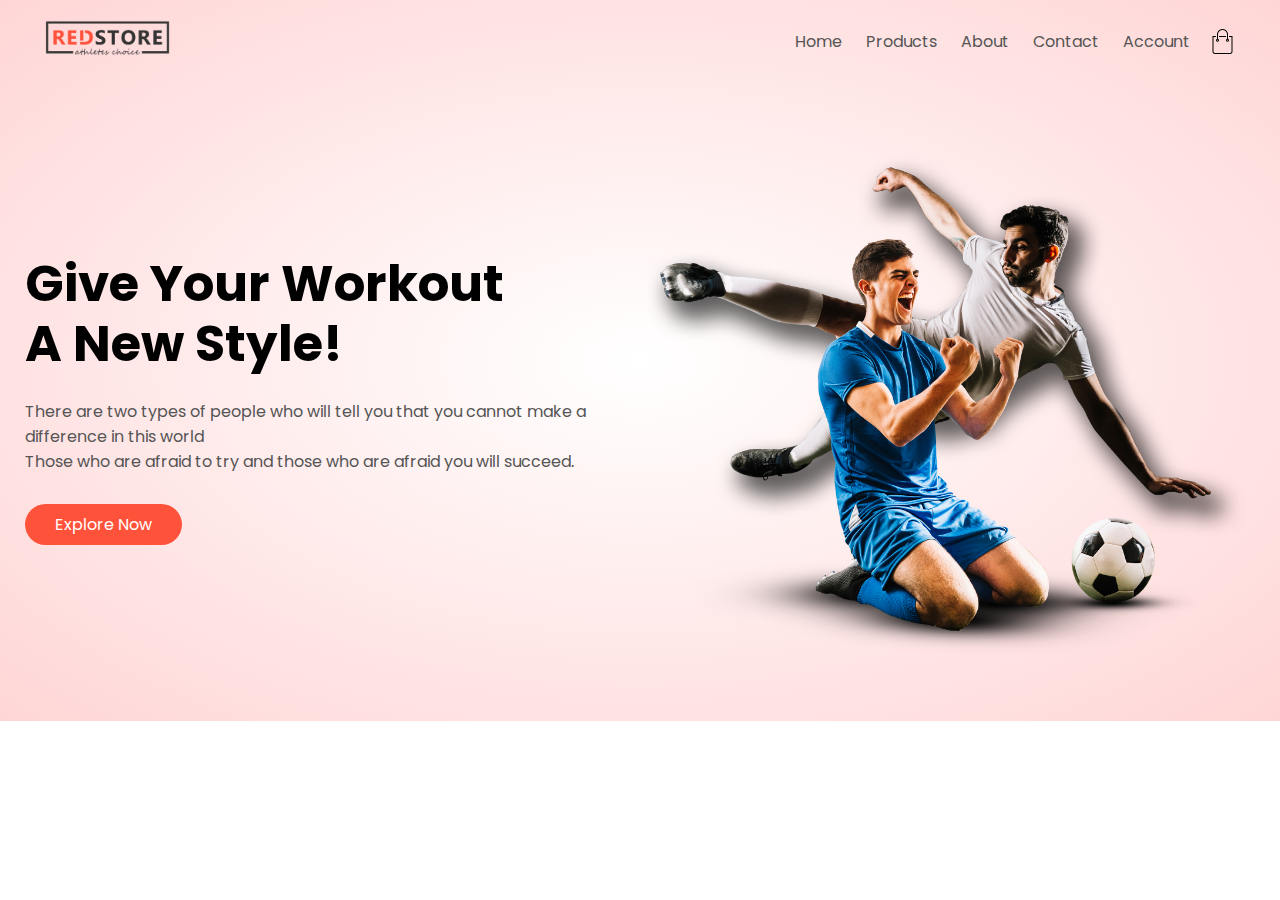
==== index.html @ 8d2013ed "Header" ====
<!DOCTYPE html>
<html lang="en">

<head>
    <meta charset="UTF-8">
    <meta http-equiv="X-UA-Compatible" content="IE=edge">
    <meta name="viewport" content="width=device-width, initial-scale=1.0">
    <title>Redstore | Ecommerce Site</title>
    <link rel="stylesheet" href="style.css">
    <link rel="preconnect" href="https://fonts.gstatic.com">
    <link href="https://fonts.googleapis.com/css2?family=Poppins&display=swap" rel="stylesheet">
</head>

<body>
    <div class="header">
        <div class="container">
            <div class="navbar">
                <div class="logo">
                    <img src="images/logo.png" alt="logo" width="125px">
                </div>
                <nav>
                    <ul>
                        <li><a href="">Home</a></li>
                        <li><a href="">Products</a></li>
                        <li><a href="">About</a></li>
                        <li><a href="">Contact</a></li>
                        <li><a href="">Account</a></li>
                    </ul>
                </nav>
                <img src="images/cart.png" alt="cart" width="25px" height="25px">
            </div>
            <div class="row">
                <div class="col-2">
                    <h1>Give Your Workout<br> A New Style!</h1>
                    <p>There are two types of people who will tell you that you cannot make a difference in this world<br>Those who are afraid to try and those who are afraid you will succeed.</p>
                    <a href="" class="btn">Explore Now</a>
                </div>
                <div class="col-2">
                    <img src="images/image1.png" alt="Image">
                </div>
            </div>
        </div>
    </div>
</body>

</html>
---- style.css ----
* {
    margin: 0;
    padding: 0;
    box-sizing: border-box;
}

body {
    font-family: 'Poppins', sans-serif;
}

.navbar {
    display: flex;
    align-items: center;
    padding: 20px;
}

nav {
    flex: 1;
    text-align: right;
}

nav ul {
    display: inline-block;
    list-style-type: none;
}

nav ul li {
    display: inline-block;
    margin-right: 20px;
}

a {
    text-decoration: none;
    color: #555;
}

p {
    color: #555;
}

.container {
    max-width: 1300px;
    margin: auto;
    padding-left: 25px;
    padding-right: 25px;
}

.row {
    display: flex;
    align-items: center;
    flex-wrap: wrap;
    justify-content: space-around;
}

.col-2 {
    flex-basis: 50%;
    min-width: 300px;
}

.col-2 img {
    max-width: 100%;
    padding: 50px 0;
}

.col-2 h1 {
    font-size: 50px;
    line-height: 60px;
    margin: 25px 0;
}

.btn {
    display: inline-block;
    background: #ff523b;
    color: #fff;
    padding: 8px 30px;
    margin: 30px 0;
    border-radius: 30px;
    transition: background 0.5s;
}

.btn:hover {
    background: #563434;
}

.header {
    background: radial-gradient(#fff, #ffd6d6);
}

.header .row {
    margin-top: 70;
}
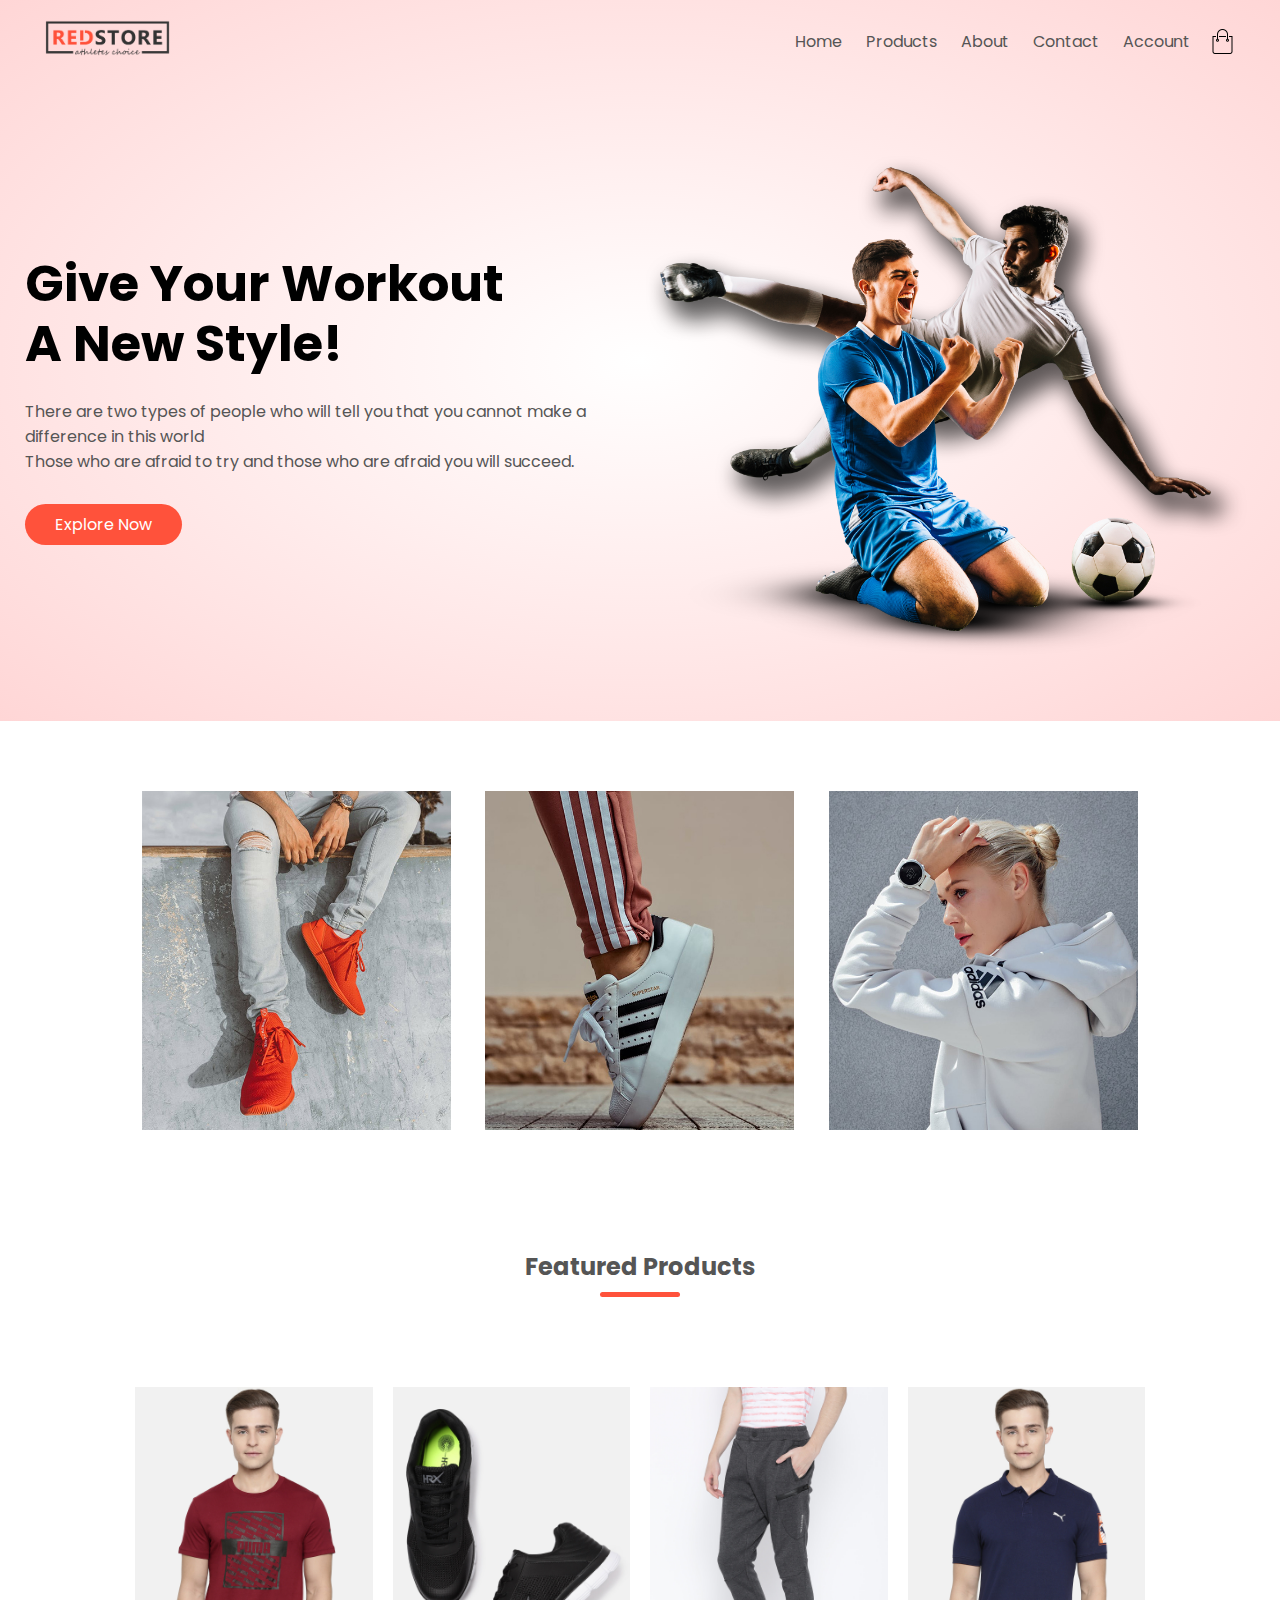
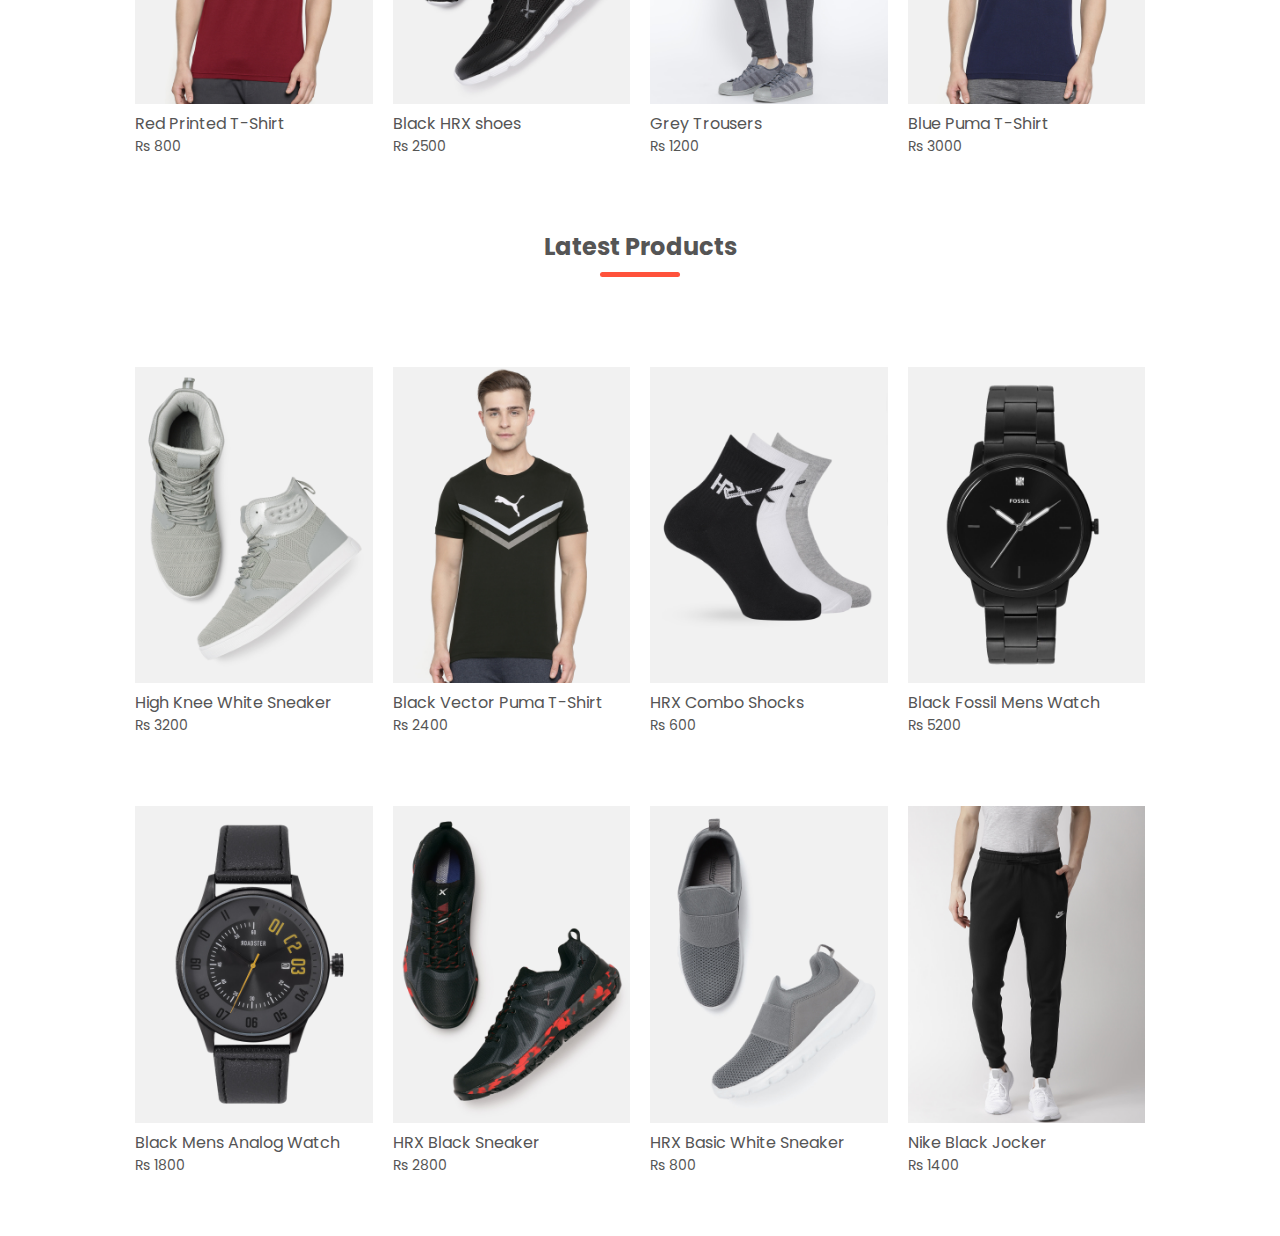
==== commit c6f0c185: "Feature Products and Categories" ====
--- a/index.html
+++ b/index.html
@@ -9,6 +9,7 @@
     <link rel="stylesheet" href="style.css">
     <link rel="preconnect" href="https://fonts.gstatic.com">
     <link href="https://fonts.googleapis.com/css2?family=Poppins&display=swap" rel="stylesheet">
+    <link rel="stylesheet" href="https://use.fontawesome.com/releases/v5.15.3/css/all.css" integrity="sha384-SZXxX4whJ79/gErwcOYf+zWLeJdY/qpuqC4cAa9rOGUstPomtqpuNWT9wdPEn2fk" crossorigin="anonymous">
 </head>
 
 <body>
@@ -41,6 +42,197 @@
             </div>
         </div>
     </div>
+
+    <!-- Feature Categories -->
+    <div class="categories">
+        <div class="small-container">
+
+
+            <div class="row">
+                <div class="col-3">
+                    <img src="images/category-1.jpg" alt="category-1">
+                </div>
+                <div class="col-3">
+                    <img src="images/category-2.jpg" alt="category-2">
+                </div>
+                <div class="col-3">
+                    <img src="images/category-3.jpg" alt="category-3">
+                </div>
+            </div>
+        </div>
+
+    </div>
+    <!-- /Feature Categories End -->
+
+    <!-- Feature Products -->
+    <div class="small-container">
+        <h2 class="title">Featured Products</h2>
+        <div class="row">
+            <div class="col-4">
+                <img src="images/product-1.jpg" alt="product-1">
+                <h4>Red Printed T-Shirt</h4>
+                <div class="rating">
+                    <i class="fas fa-star"></i>
+                    <i class="fas fa-star"></i>
+                    <i class="fas fa-star"></i>
+                    <i class="fas fa-star"></i>
+                    <i class="far fa-star"></i>
+
+                </div>
+                <p>Rs 800</p>
+            </div>
+            <div class="col-4">
+                <img src="images/product-2.jpg" alt="product-2">
+                <h4>Black HRX shoes</h4>
+                <div class="rating">
+                    <i class="fas fa-star"></i>
+                    <i class="fas fa-star"></i>
+                    <i class="fas fa-star"></i>
+                    <i class="fas fa-star"></i>
+                    <i class="far fa-star"></i>
+
+                </div>
+                <p>Rs 2500</p>
+            </div>
+            <div class="col-4">
+                <img src="images/product-3.jpg" alt="product-3">
+                <h4>Grey Trousers</h4>
+                <div class="rating">
+                    <i class="fas fa-star"></i>
+                    <i class="fas fa-star"></i>
+                    <i class="fas fa-star"></i>
+                    <i class="fas fa-star"></i>
+                    <i class="fas fa-star-half-alt"></i>
+
+                </div>
+                <p>Rs 1200</p>
+            </div>
+            <div class="col-4">
+                <img src="images/product-4.jpg" alt="product-4">
+                <h4>Blue Puma T-Shirt</h4>
+                <div class="rating">
+                    <i class="fas fa-star"></i>
+                    <i class="fas fa-star"></i>
+                    <i class="fas fa-star"></i>
+                    <i class="fas fa-star"></i>
+                    <i class="far fa-star"></i>
+
+                </div>
+                <p>Rs 3000</p>
+            </div>
+        </div>
+        <h2 class="title">Latest Products</h2>
+        <div class="row">
+            <div class="col-4">
+                <img src="images/product-5.jpg" alt="product-5">
+                <h4>High Knee White Sneaker</h4>
+                <div class="rating">
+                    <i class="fas fa-star"></i>
+                    <i class="fas fa-star"></i>
+                    <i class="fas fa-star"></i>
+                    <i class="fas fa-star"></i>
+                    <i class="far fa-star"></i>
+
+                </div>
+                <p>Rs 3200</p>
+            </div>
+            <div class="col-4">
+                <img src="images/product-6.jpg" alt="product-6">
+                <h4>Black Vector Puma T-Shirt</h4>
+                <div class="rating">
+                    <i class="fas fa-star"></i>
+                    <i class="fas fa-star"></i>
+                    <i class="fas fa-star"></i>
+                    <i class="fas fa-star"></i>
+                    <i class="far fa-star"></i>
+
+                </div>
+                <p>Rs 2400</p>
+            </div>
+            <div class="col-4">
+                <img src="images/product-7.jpg" alt="product-7">
+                <h4>HRX Combo Shocks</h4>
+                <div class="rating">
+                    <i class="fas fa-star"></i>
+                    <i class="fas fa-star"></i>
+                    <i class="fas fa-star"></i>
+                    <i class="fas fa-star"></i>
+                    <i class="fas fa-star-half-alt"></i>
+
+                </div>
+                <p>Rs 600</p>
+            </div>
+            <div class="col-4">
+                <img src="images/product-8.jpg" alt="product-8">
+                <h4>Black Fossil Mens Watch</h4>
+                <div class="rating">
+                    <i class="fas fa-star"></i>
+                    <i class="fas fa-star"></i>
+                    <i class="fas fa-star"></i>
+                    <i class="fas fa-star"></i>
+                    <i class="far fa-star"></i>
+
+                </div>
+                <p>Rs 5200</p>
+            </div>
+        </div>
+        <div class="row">
+            <div class="col-4">
+                <img src="images/product-9.jpg" alt="product-9">
+                <h4>Black Mens Analog Watch</h4>
+                <div class="rating">
+                    <i class="fas fa-star"></i>
+                    <i class="fas fa-star"></i>
+                    <i class="fas fa-star"></i>
+                    <i class="fas fa-star"></i>
+                    <i class="far fa-star"></i>
+
+                </div>
+                <p>Rs 1800</p>
+            </div>
+            <div class="col-4">
+                <img src="images/product-10.jpg" alt="product-10">
+                <h4>HRX Black Sneaker</h4>
+                <div class="rating">
+                    <i class="fas fa-star"></i>
+                    <i class="fas fa-star"></i>
+                    <i class="fas fa-star"></i>
+                    <i class="fas fa-star"></i>
+                    <i class="far fa-star"></i>
+
+                </div>
+                <p>Rs 2800</p>
+            </div>
+            <div class="col-4">
+                <img src="images/product-11.jpg" alt="product-11">
+                <h4>HRX Basic White Sneaker</h4>
+                <div class="rating">
+                    <i class="fas fa-star"></i>
+                    <i class="fas fa-star"></i>
+                    <i class="fas fa-star"></i>
+                    <i class="fas fa-star"></i>
+                    <i class="fas fa-star-half-alt"></i>
+
+                </div>
+                <p>Rs 800</p>
+            </div>
+            <div class="col-4">
+                <img src="images/product-12.jpg" alt="product-12">
+                <h4>Nike Black Jocker</h4>
+                <div class="rating">
+                    <i class="fas fa-star"></i>
+                    <i class="fas fa-star"></i>
+                    <i class="fas fa-star"></i>
+                    <i class="fas fa-star"></i>
+                    <i class="far fa-star"></i>
+
+                </div>
+                <p>Rs 1400</p>
+            </div>
+        </div>
+    </div>
+    <!-- /Feature Products End -->
+
 </body>
 
 </html>--- a/style.css
+++ b/style.css
@@ -88,4 +88,75 @@
 
 .header .row {
     margin-top: 70;
+}
+
+.categories {
+    margin: 70px 0;
+}
+
+.col-3 {
+    flex-basis: 30%;
+    min-width: 250px;
+    margin-bottom: 30px;
+}
+
+.col-3 img {
+    width: 100%;
+}
+
+.small-container {
+    max-width: 1080px;
+    margin: auto;
+    padding-left: 25px;
+    padding-right: 25px;
+}
+
+.col-4 {
+    flex-basis: 25%;
+    padding: 10px;
+    min-width: 200px;
+    margin-bottom: 50px;
+    transition: transform 0.5s;
+}
+
+.col-4 img {
+    width: 100%;
+}
+
+.title {
+    text-align: center;
+    margin: 0 auto 80px;
+    position: relative;
+    line-height: 60px;
+    color: #555;
+}
+
+.title:after {
+    content: '';
+    background: #ff523b;
+    width: 80px;
+    height: 5px;
+    border-radius: 5px;
+    position: absolute;
+    bottom: 0;
+    left: 50%;
+    transform: translateX(-50%);
+}
+
+h4 {
+    color: #555;
+    font-weight: normal;
+}
+
+.col-4 p {
+    font-size: 14px;
+}
+
+.rating .fas,
+.far {
+    color: #ff523b;
+}
+
+.col-4:hover {
+    transform: translateY(-5px);
 }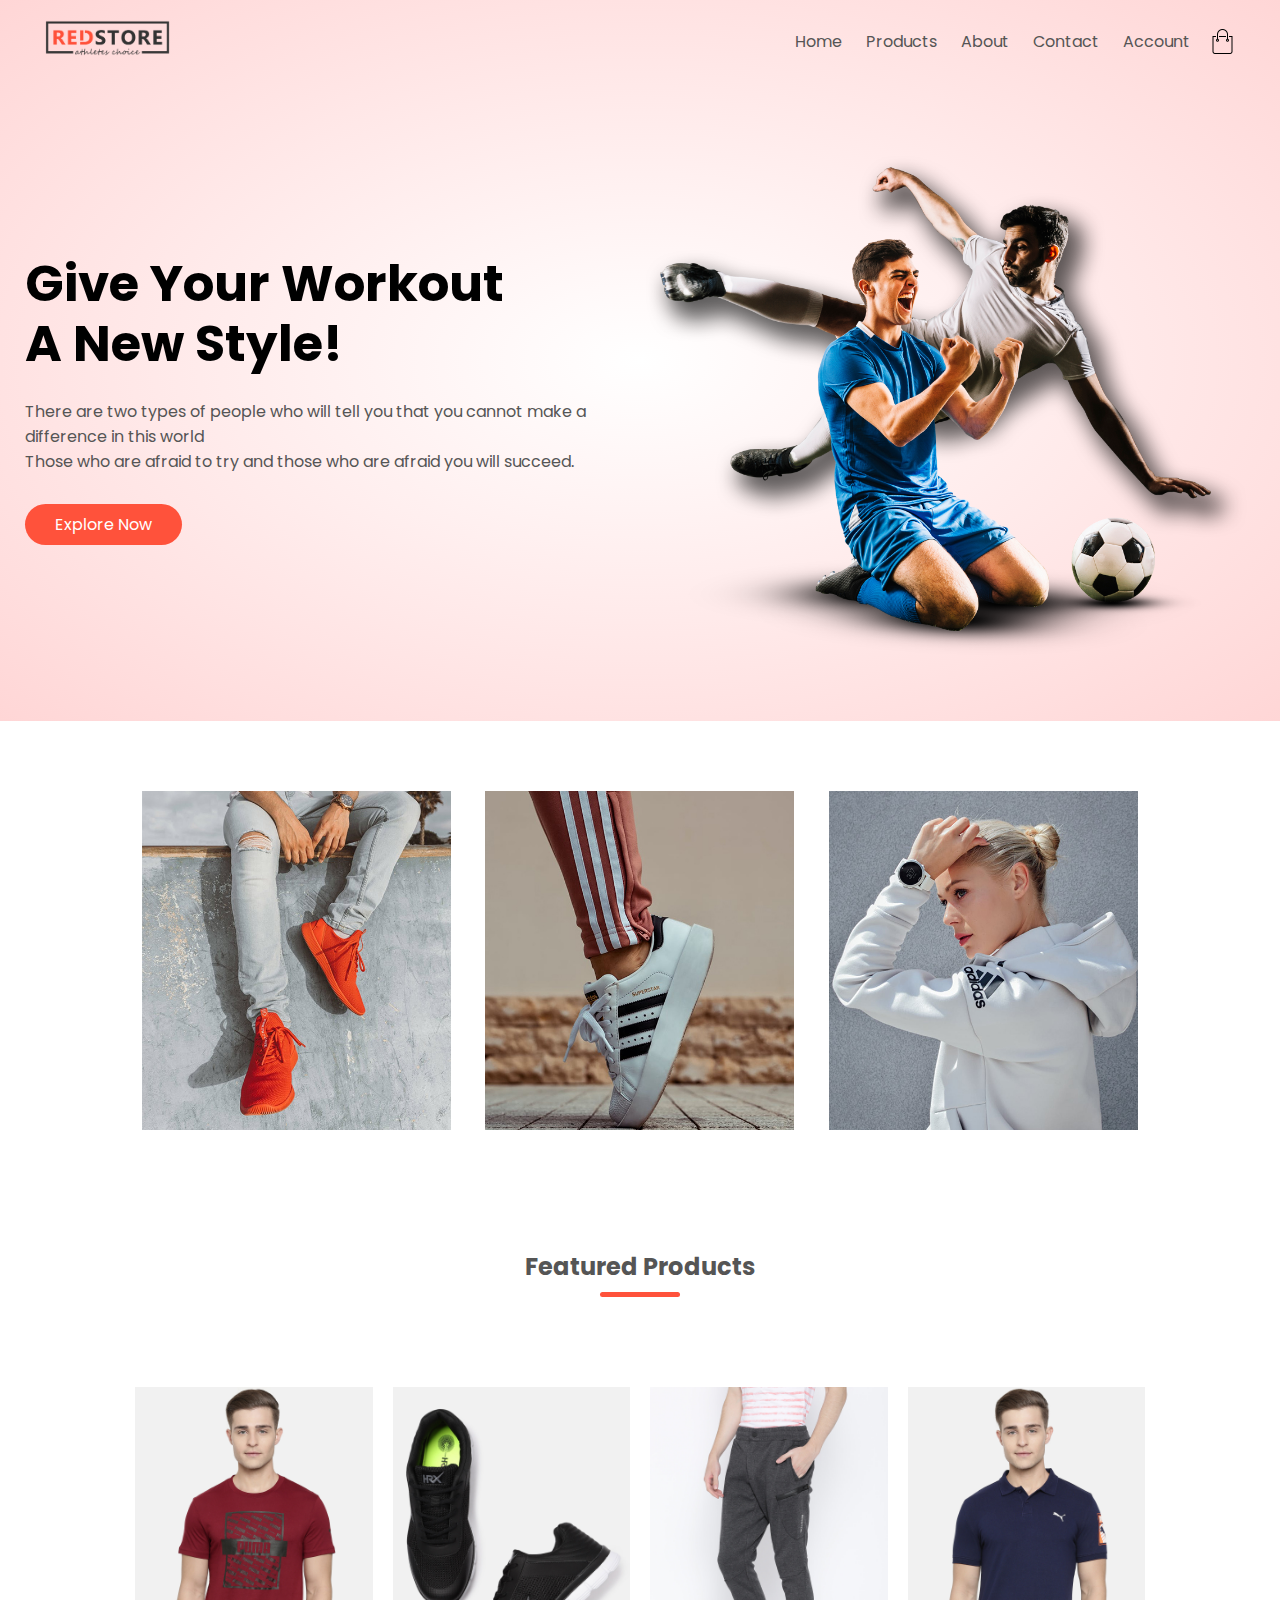
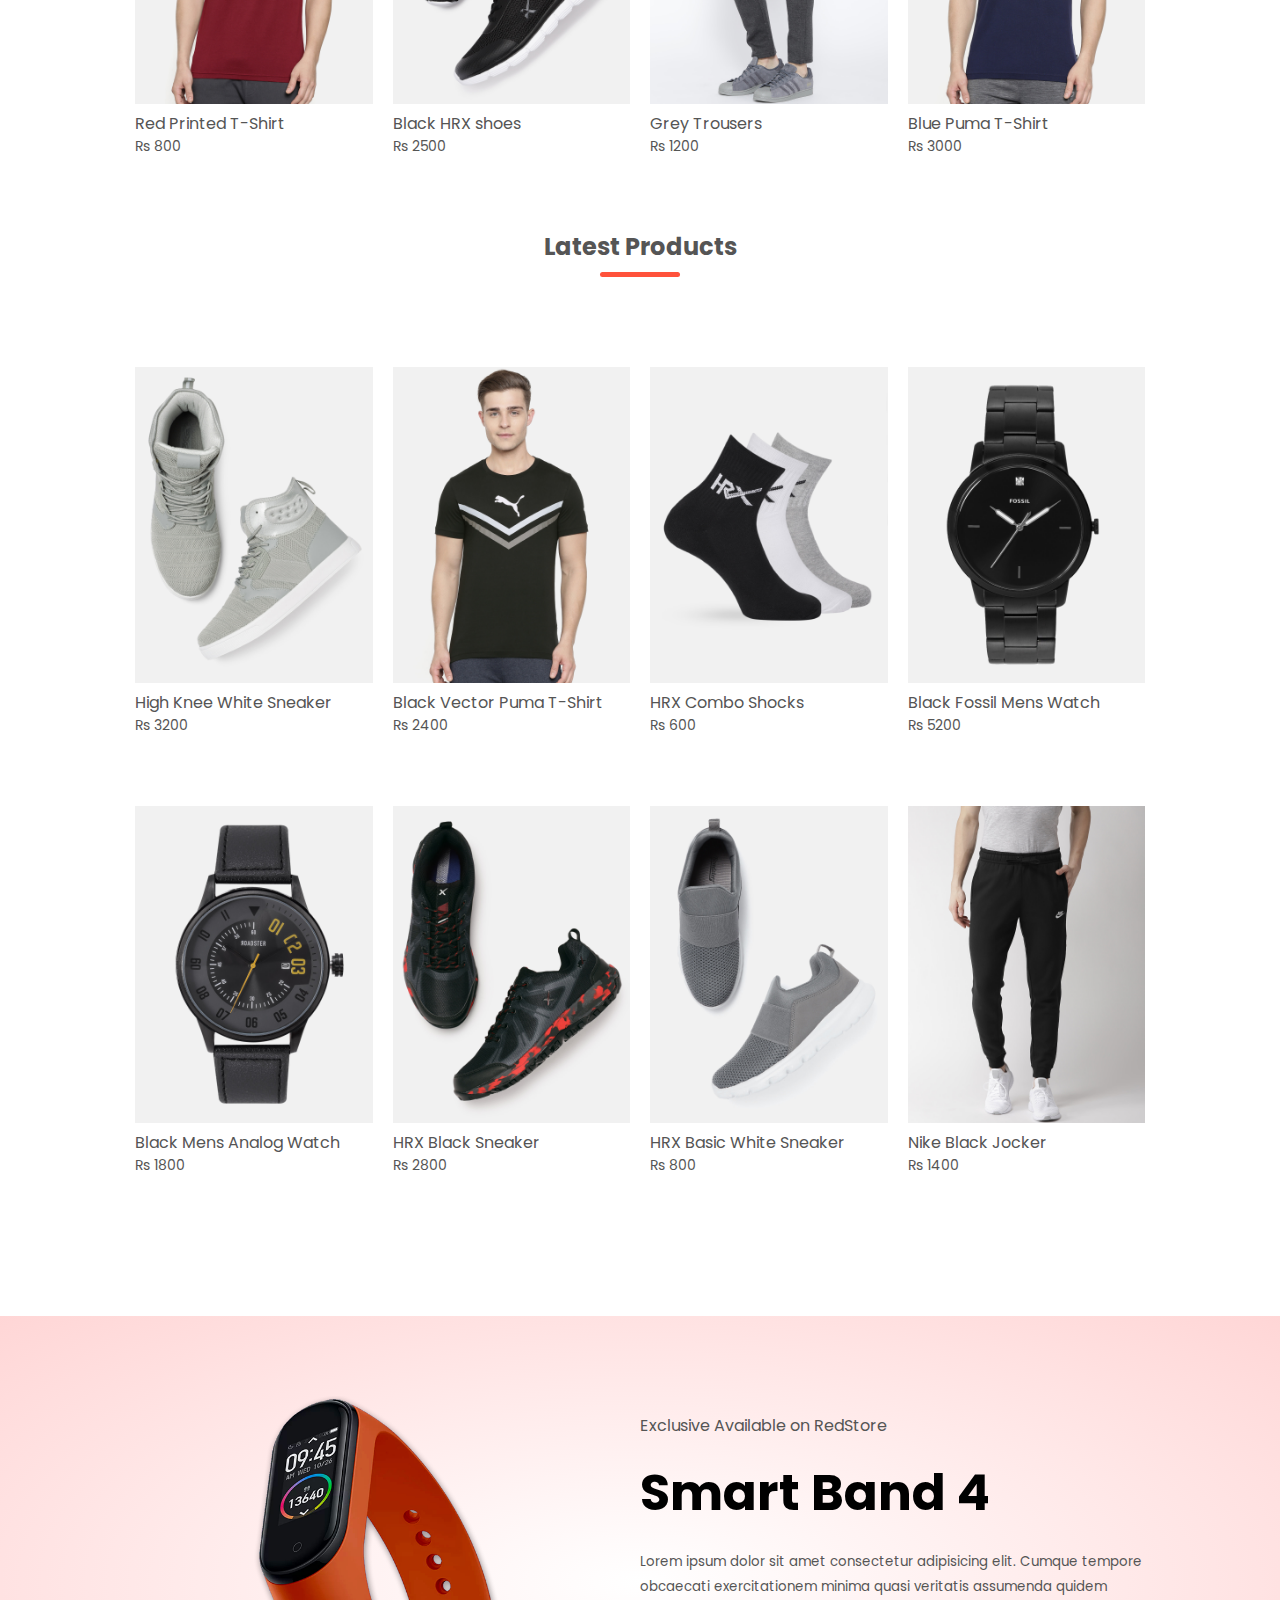
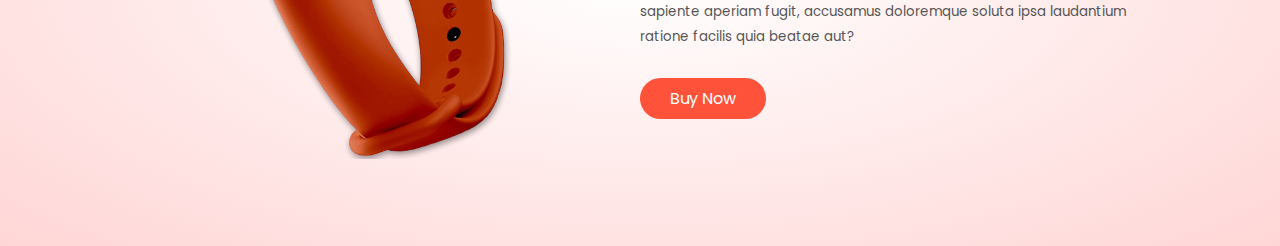
==== commit b0f00301: "Offer Section" ====
--- a/index.html
+++ b/index.html
@@ -233,6 +233,25 @@
     </div>
     <!-- /Feature Products End -->
 
+    <!-- Offer -->
+    <div class="offer">
+        <div class="small-container">
+            <div class="row">
+                <div class="col-2">
+                    <img src="images/exclusive.png" alt="Offer" class="offer-img">
+                </div>
+                <div class="col-2">
+                    <p>Exclusive Available on RedStore</p>
+                    <h1>Smart Band 4</h1>
+                    <small>Lorem ipsum dolor sit amet consectetur adipisicing elit. Cumque tempore obcaecati exercitationem minima quasi veritatis assumenda quidem sapiente aperiam fugit, accusamus doloremque soluta ipsa laudantium ratione facilis quia beatae aut?</small>
+                    <br>
+                    <a href="" class="btn">Buy Now</a>
+                </div>
+            </div>
+        </div>
+    </div>
+    <!-- /Offer End -->
+
 </body>
 
 </html>--- a/style.css
+++ b/style.css
@@ -159,4 +159,21 @@
 
 .col-4:hover {
     transform: translateY(-5px);
+}
+
+
+/* ------------OFFER----------  */
+
+.offer {
+    background: radial-gradient(#fff, #ffd6d6);
+    margin-top: 80px;
+    padding: 30px 0;
+}
+
+.col-2 .offer-img {
+    padding: 50px;
+}
+
+small {
+    color: #555;
 }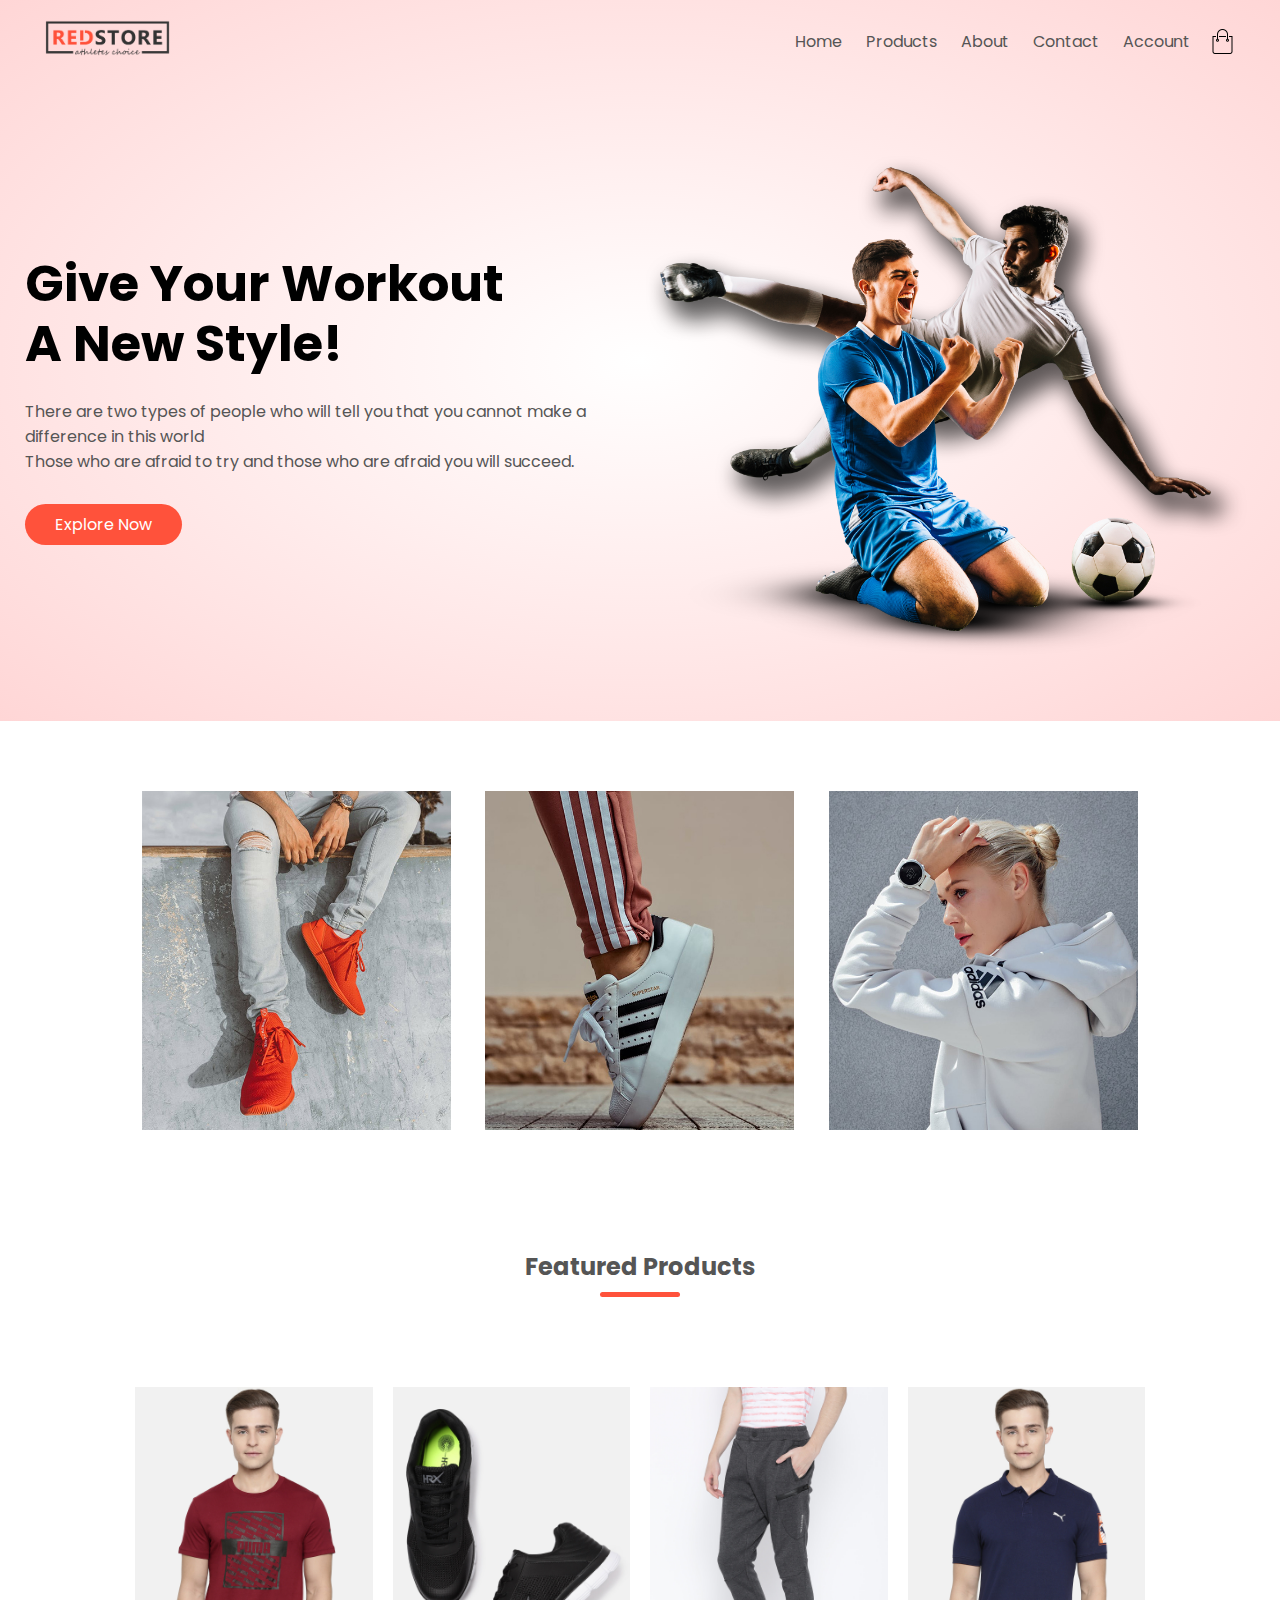
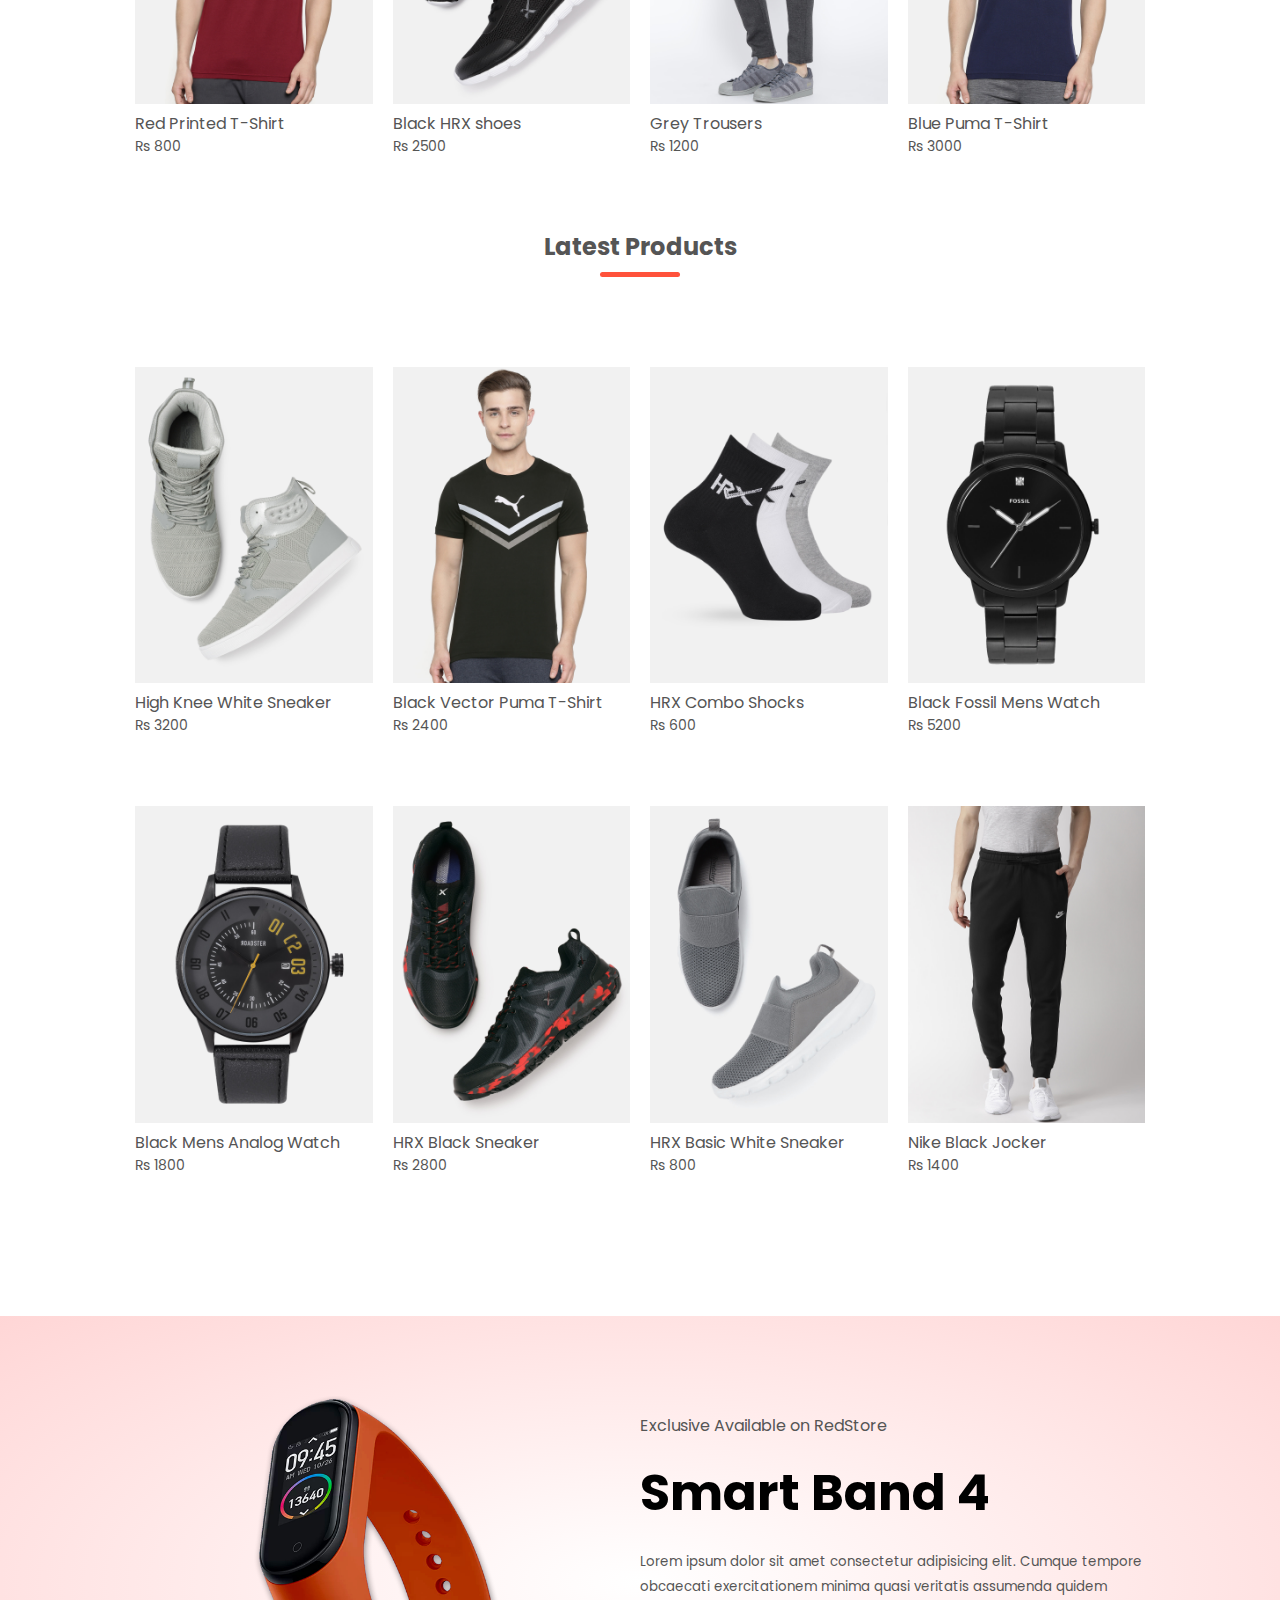
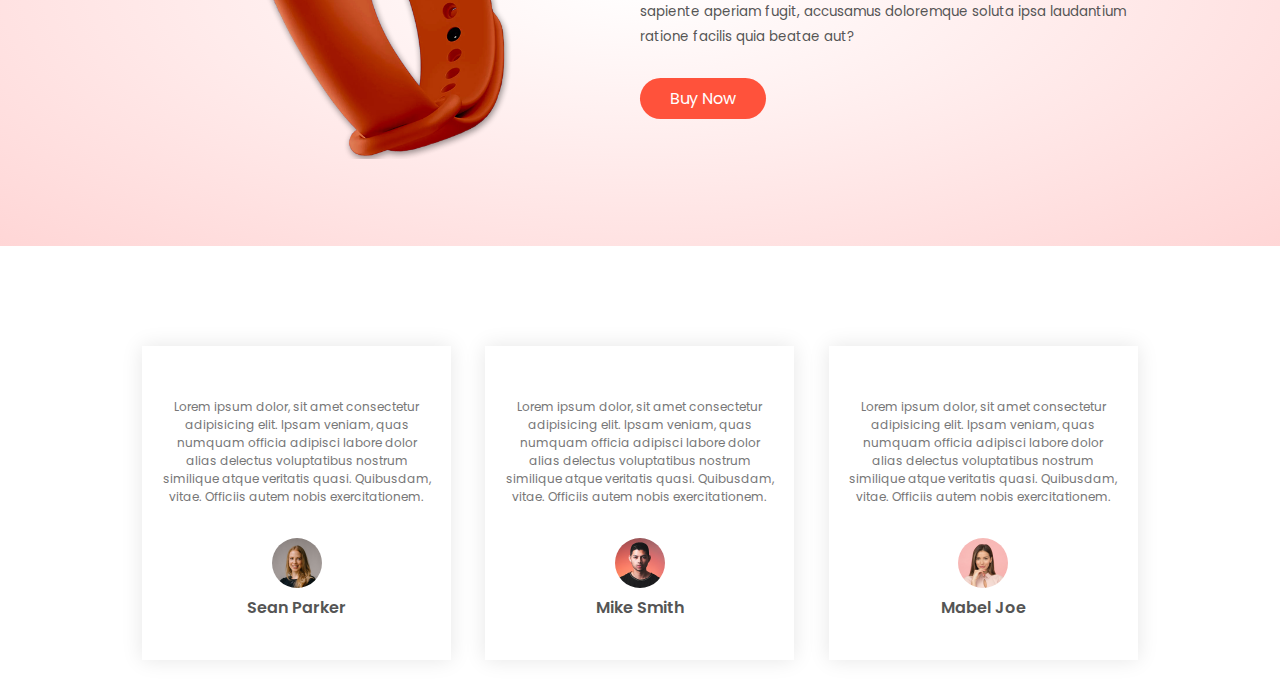
==== commit 39b66314: "Testimonial" ====
--- a/index.html
+++ b/index.html
@@ -252,6 +252,57 @@
     </div>
     <!-- /Offer End -->
 
+    <!-- Testomonial -->
+    <div class="testimonial">
+        <div class="small-container">
+            <div class="row">
+                <div class="col-3">
+                    <i class="fas fa-quote-left"></i>
+                    <p>Lorem ipsum dolor, sit amet consectetur adipisicing elit. Ipsam veniam, quas numquam officia adipisci labore dolor alias delectus voluptatibus nostrum similique atque veritatis quasi. Quibusdam, vitae. Officiis autem nobis exercitationem.</p>
+
+                    <div class="rating">
+                        <i class="fas fa-star"></i>
+                        <i class="fas fa-star"></i>
+                        <i class="fas fa-star"></i>
+                        <i class="fas fa-star"></i>
+                        <i class="far fa-star"></i>
+                    </div>
+                    <img src="images/user-1.png" alt="User-1">
+                    <h3>Sean Parker</h3>
+                </div>
+                <div class="col-3">
+                    <i class="fas fa-quote-left"></i>
+                    <p>Lorem ipsum dolor, sit amet consectetur adipisicing elit. Ipsam veniam, quas numquam officia adipisci labore dolor alias delectus voluptatibus nostrum similique atque veritatis quasi. Quibusdam, vitae. Officiis autem nobis exercitationem.</p>
+
+                    <div class="rating">
+                        <i class="fas fa-star"></i>
+                        <i class="fas fa-star"></i>
+                        <i class="fas fa-star"></i>
+                        <i class="fas fa-star"></i>
+                        <i class="far fa-star"></i>
+                    </div>
+                    <img src="images/user-2.png" alt="User-2">
+                    <h3>Mike Smith</h3>
+                </div>
+                <div class="col-3">
+                    <i class="fas fa-quote-left"></i>
+                    <p>Lorem ipsum dolor, sit amet consectetur adipisicing elit. Ipsam veniam, quas numquam officia adipisci labore dolor alias delectus voluptatibus nostrum similique atque veritatis quasi. Quibusdam, vitae. Officiis autem nobis exercitationem.</p>
+
+                    <div class="rating">
+                        <i class="fas fa-star"></i>
+                        <i class="fas fa-star"></i>
+                        <i class="fas fa-star"></i>
+                        <i class="fas fa-star"></i>
+                        <i class="far fa-star"></i>
+                    </div>
+                    <img src="images/user-3.png" alt="User-3">
+                    <h3>Mabel Joe</h3>
+                </div>
+            </div>
+        </div>
+    </div>
+    <!-- /Testomonial -->
+
 </body>
 
 </html>--- a/style.css
+++ b/style.css
@@ -176,4 +176,46 @@
 
 small {
     color: #555;
+}
+
+
+/* ----------testimonial------------ */
+
+.testimonial {
+    padding-top: 100px;
+}
+
+.testimonial .col-3 {
+    text-align: center;
+    padding: 40px 20px;
+    box-shadow: 0 0 20px 0px rgba(0, 0, 0, 0.1);
+    cursor: pointer;
+    transition: transform 0.5s;
+}
+
+.testimonial .col-3 img {
+    width: 50px;
+    margin-top: 20px;
+    border-radius: 50%;
+}
+
+.testimonial .col-3:hover {
+    transform: translateY(-10px);
+}
+
+.fas .fa-quote-left {
+    font-size: 34px;
+    color: #ff523b;
+}
+
+.col-3 p {
+    font-size: 12px;
+    margin: 12px 0;
+    color: #777;
+}
+
+.testimonial .col-3 h3 {
+    font-weight: 600;
+    color: #555;
+    font-size: 16px;
 }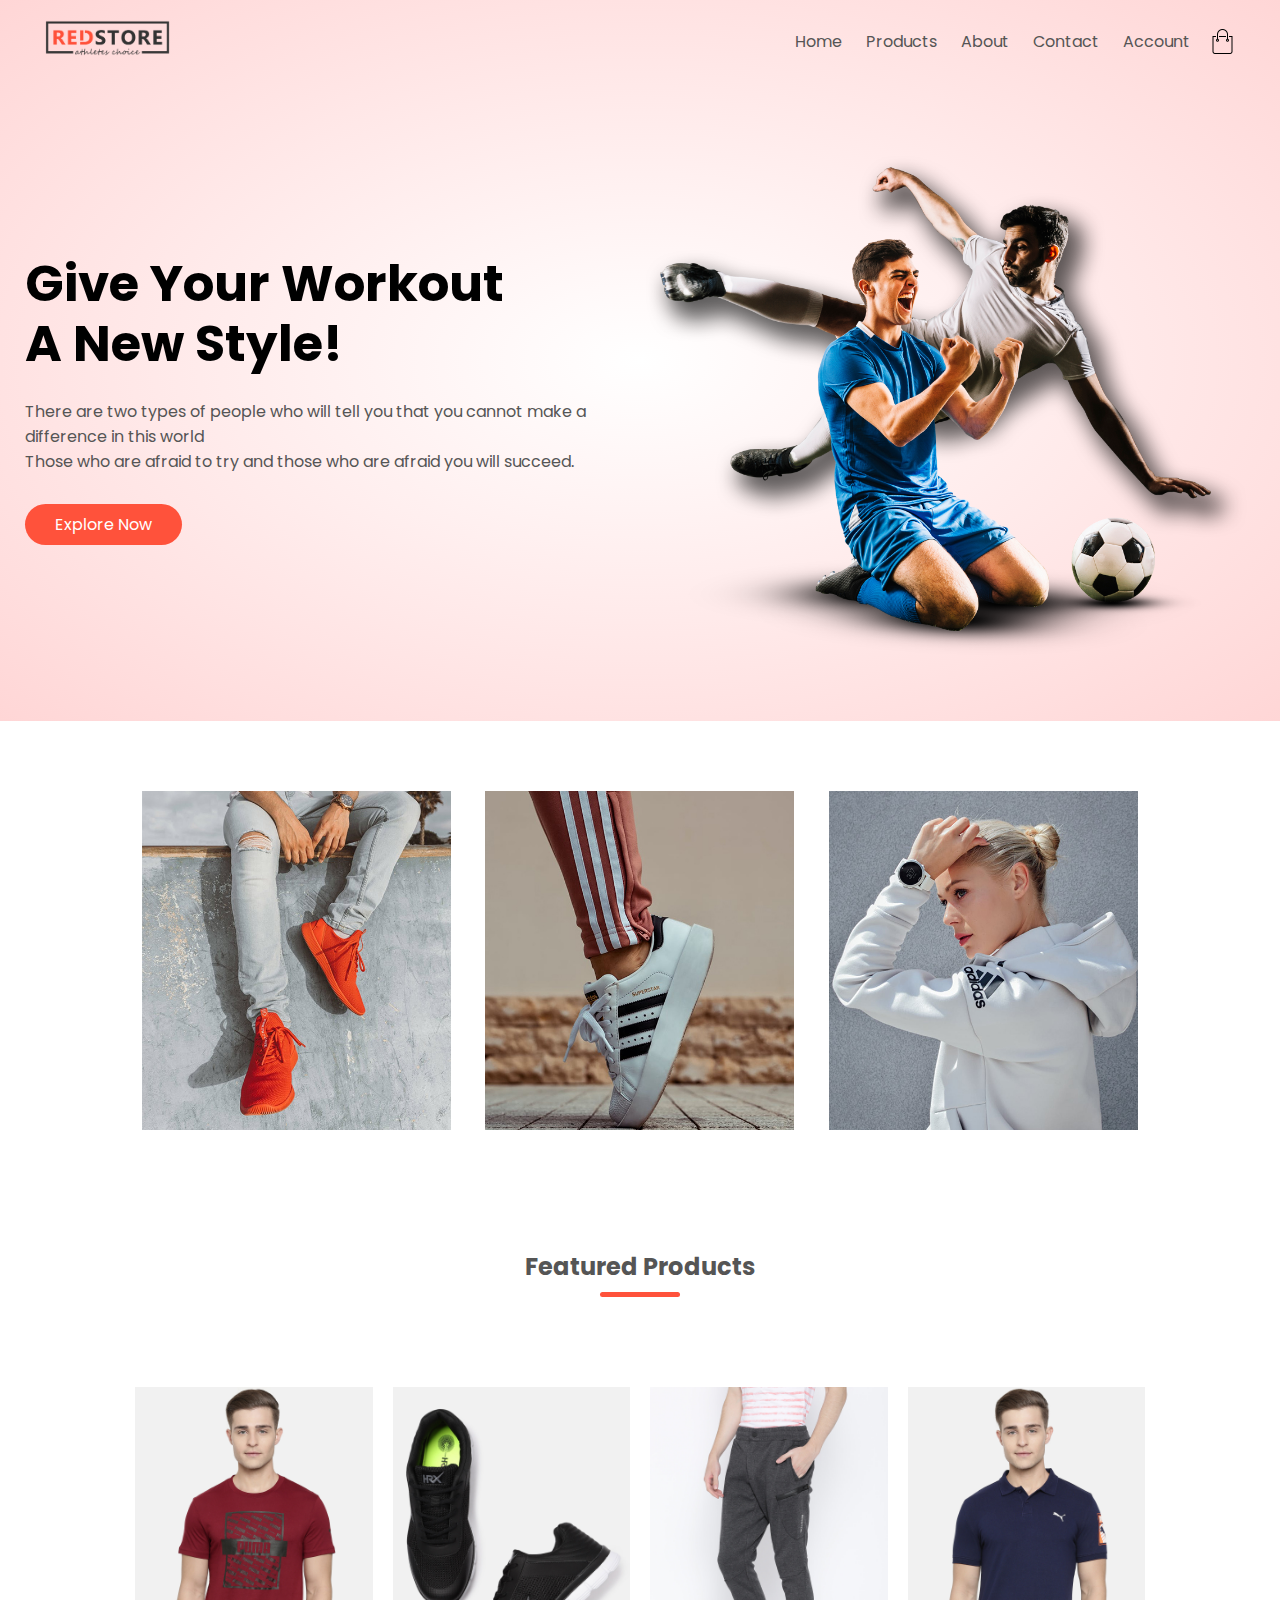
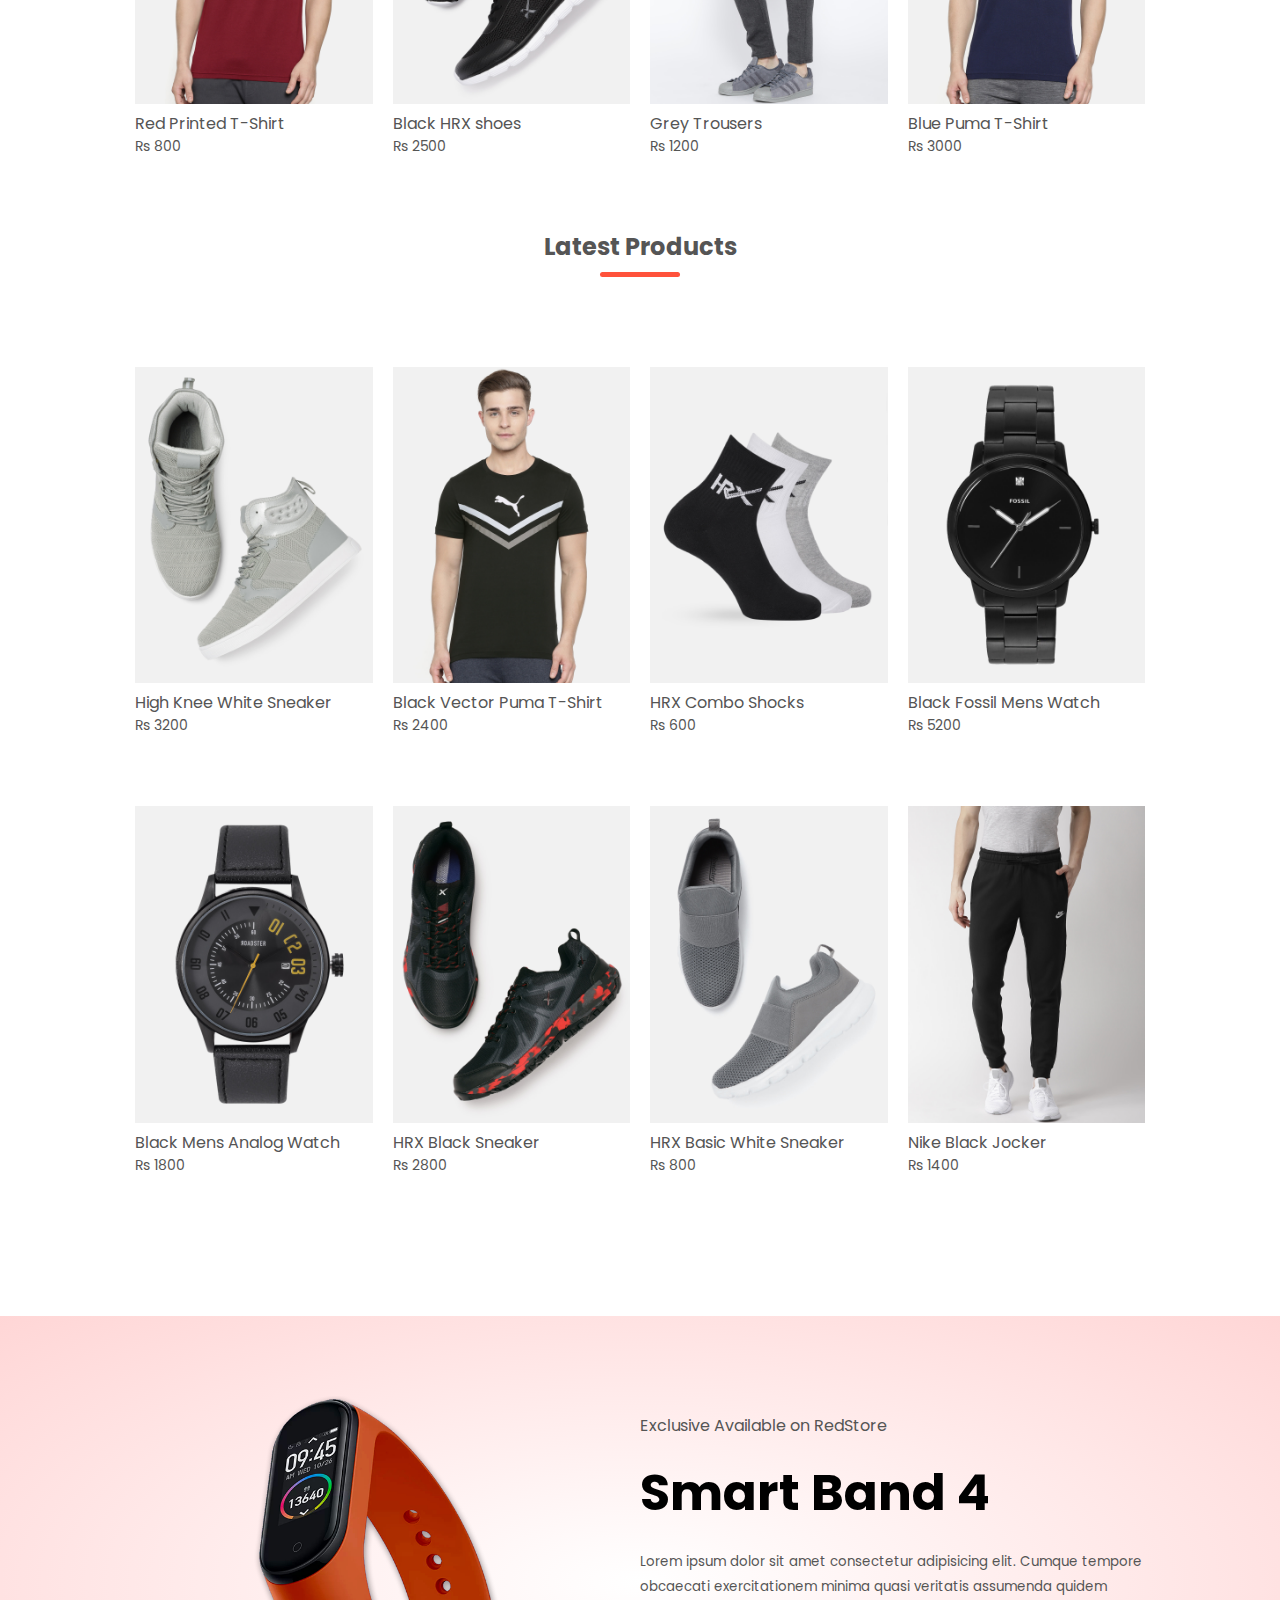
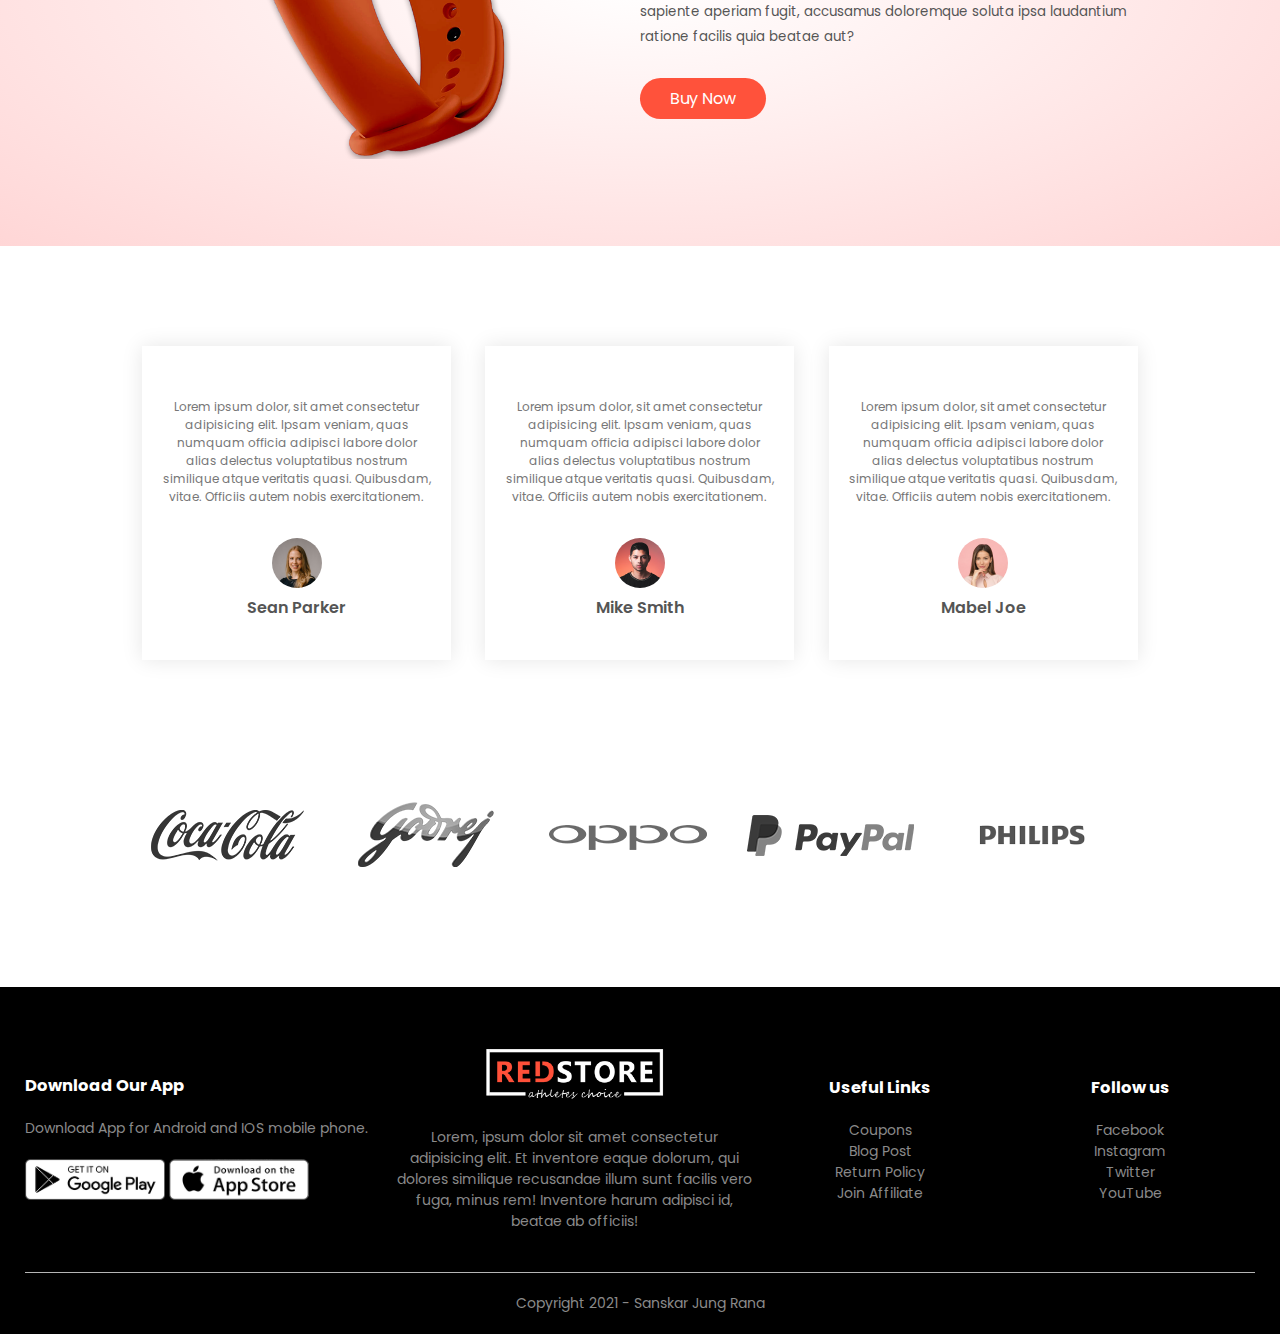
==== commit b805f80d: "Logo and Footer" ====
--- a/index.html
+++ b/index.html
@@ -303,6 +303,80 @@
     </div>
     <!-- /Testomonial -->
 
+    <!-- Brands -->
+    <div class="brands">
+        <div class="small-container">
+            <div class="row">
+                <div class="col-5">
+                    <img src="images/logo-coca-cola.png" alt="logo-coca-cola">
+
+                </div>
+                <div class="col-5">
+                    <img src="images//logo-godrej.png" alt="logo-godrej">
+
+                </div>
+                <div class="col-5">
+                    <img src="images/logo-oppo.png" alt="logo-oppo">
+
+                </div>
+                <div class="col-5">
+                    <img src="images/logo-paypal.png" alt="logo-paypal">
+
+                </div>
+                <div class="col-5">
+                    <img src="images//logo-philips.png" alt="logo-philips">
+
+                </div>
+                <div class="col-5">
+                    <img src="" alt="">
+
+                </div>
+            </div>
+        </div>
+    </div>
+    <!-- /Brands End -->
+
+    <!-- Footer -->
+    <div class="footer">
+        <div class="container">
+            <div class="row">
+                <div class="footer-col-1">
+                    <h3>Download Our App</h3>
+                    <p>Download App for Android and IOS mobile phone.</p>
+                    <div class="app-logo">
+                        <img src="images/play-store.png" alt="play-store">
+                        <img src="images/app-store.png" alt="app-store">
+                    </div>
+                </div>
+                <div class="footer-col-2">
+                    <img src="images/logo-white.png" alt="logo-white">
+                    <p>Lorem, ipsum dolor sit amet consectetur adipisicing elit. Et inventore eaque dolorum, qui dolores similique recusandae illum sunt facilis vero fuga, minus rem! Inventore harum adipisci id, beatae ab officiis!</p>
+                </div>
+                <div class="footer-col-3">
+                    <h3>Useful Links</h3>
+                    <ul>
+                        <li>Coupons</li>
+                        <li>Blog Post</li>
+                        <li>Return Policy</li>
+                        <li>Join Affiliate</li>
+                    </ul>
+                </div>
+                <div class="footer-col-4">
+                    <h3>Follow us</h3>
+                    <ul>
+                        <li>Facebook</li>
+                        <li>Instagram</li>
+                        <li>Twitter</li>
+                        <li>YouTube</li>
+                    </ul>
+                </div>
+            </div>
+            <hr>
+            <p class="copyright">Copyright 2021 - Sanskar Jung Rana</p>
+        </div>
+    </div>
+    <!-- /Footer End -->
+
 </body>
 
 </html>--- a/style.css
+++ b/style.css
@@ -218,4 +218,91 @@
     font-weight: 600;
     color: #555;
     font-size: 16px;
+}
+
+
+/* ------brands------- */
+
+.brands {
+    margin: 100px auto;
+}
+
+.col-5 img {
+    width: 100%;
+    cursor: pointer;
+    filter: grayscale(100%);
+}
+
+.col-5 img:hover {
+    filter: grayscale(0);
+}
+
+
+/* -------footer-------- */
+
+.footer {
+    background: black;
+    color: #8a8a8a;
+    font-size: 14px;
+    padding: 60px 0 20px;
+}
+
+.footer p {
+    color: #8a8a8a;
+}
+
+.footer h3 {
+    color: #fff;
+    margin-bottom: 20px;
+}
+
+.footer-col-1,
+.footer-col-2,
+.footer-col-3,
+.footer-col-4 {
+    min-width: 250px;
+    margin-bottom: 20px;
+}
+
+.footer-col-1 {
+    flex-basis: 30%;
+}
+
+.footer-col-2 {
+    flex: 1;
+    text-align: center;
+}
+
+.footer-col-2 img {
+    width: 180px;
+    margin-bottom: 20px;
+}
+
+.footer-col-3,
+.footer-col-4 {
+    flex-basis: 12%;
+    text-align: center;
+}
+
+ul {
+    list-style: none;
+}
+
+.app-logo {
+    margin-top: 20px;
+}
+
+.app-logo img {
+    width: 140px;
+}
+
+.footer hr {
+    border: none;
+    background: #b5b5b5;
+    height: 1px;
+    margin: 20px 0;
+}
+
+.copyright {
+    text-align: center;
 }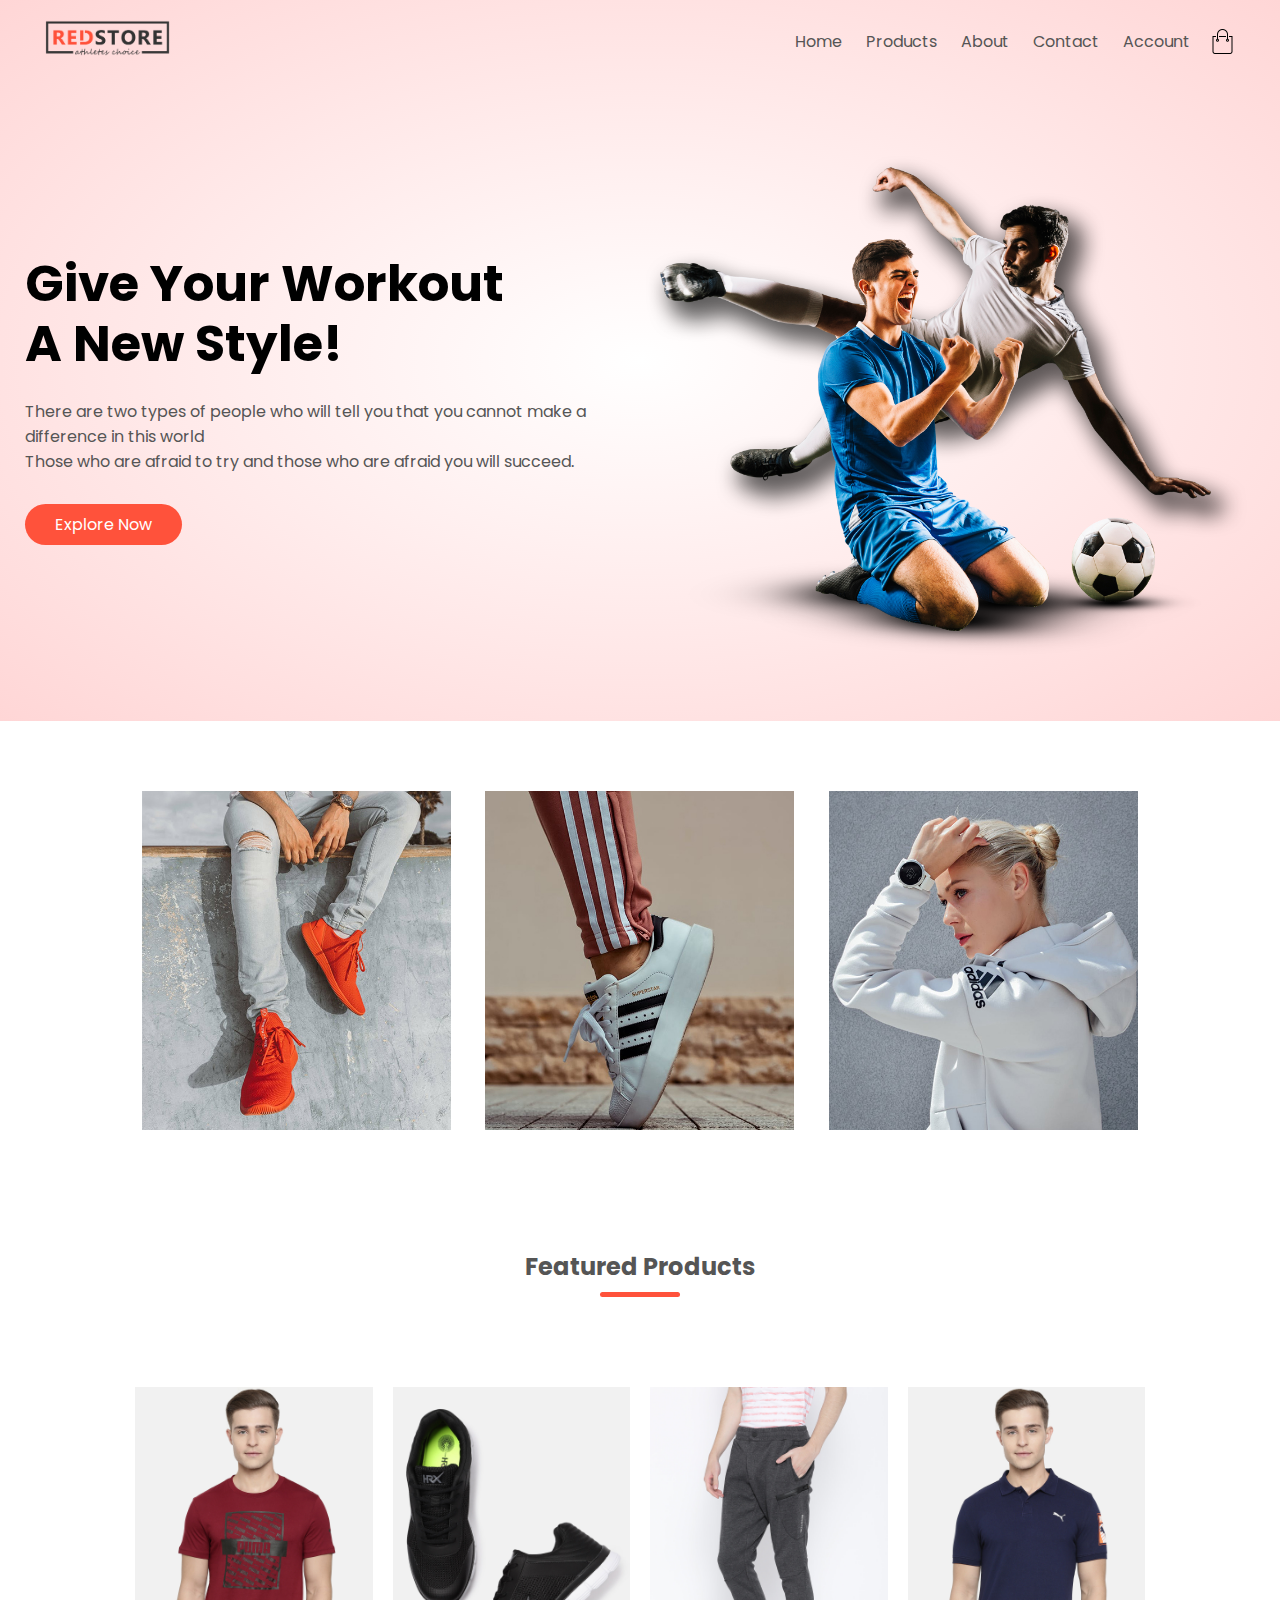
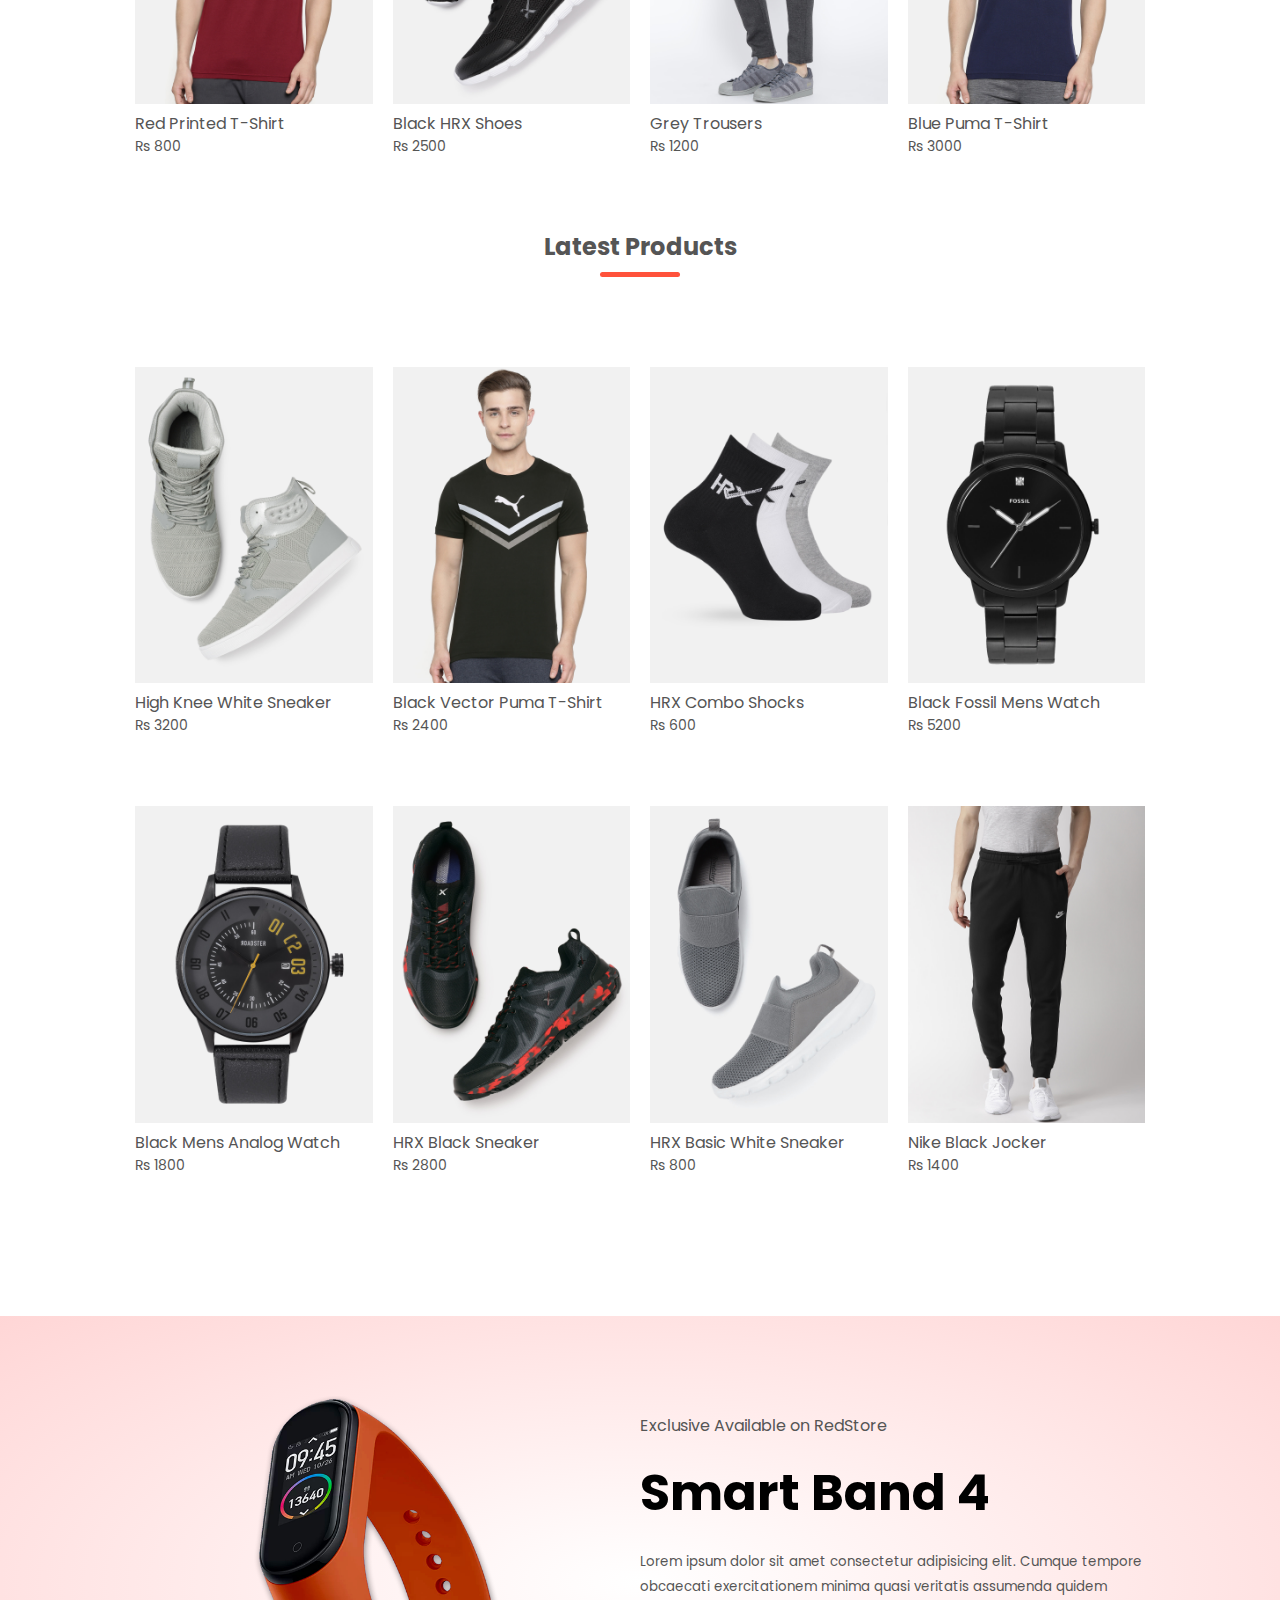
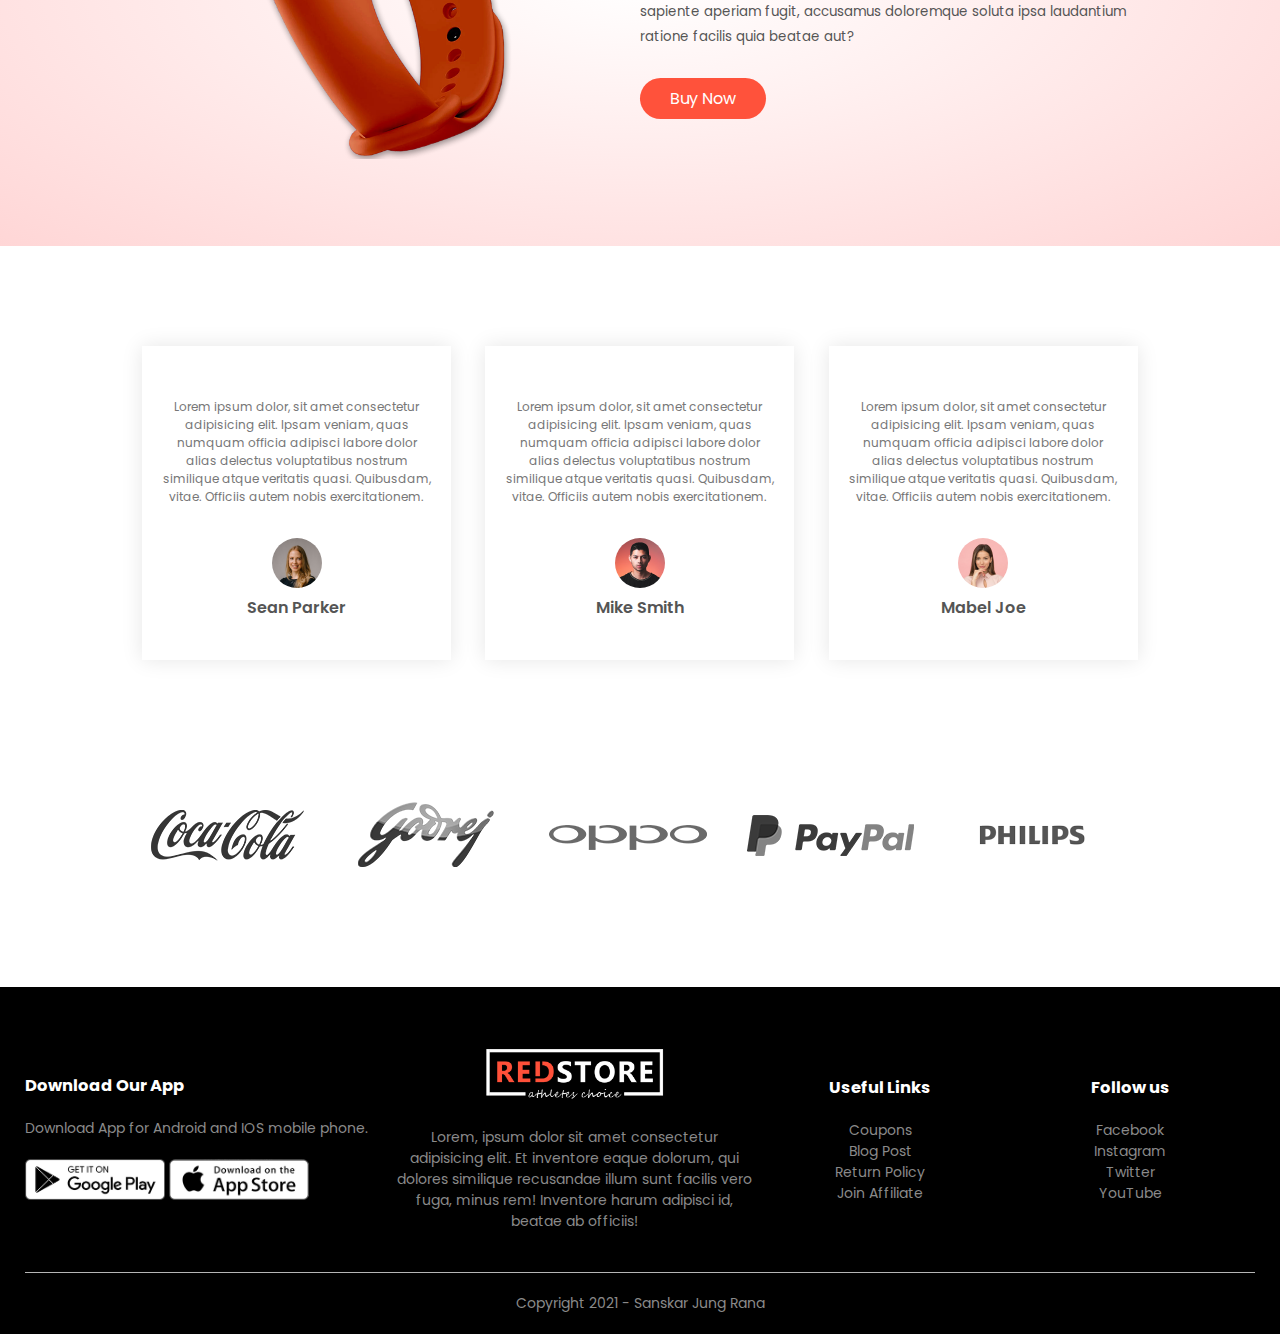
==== commit 4192b6ac: "CART" ====
--- a/index.html
+++ b/index.html
@@ -20,7 +20,7 @@
                     <img src="images/logo.png" alt="logo" width="125px">
                 </div>
                 <nav>
-                    <ul>
+                    <ul id="MenuItems">
                         <li><a href="">Home</a></li>
                         <li><a href="">Products</a></li>
                         <li><a href="">About</a></li>
@@ -29,6 +29,7 @@
                     </ul>
                 </nav>
                 <img src="images/cart.png" alt="cart" width="25px" height="25px">
+                <img src="images/menu.png" class="menu-icon" alt="cart" width="25px" height="25px" onclick="menutoggle()">
             </div>
             <div class="row">
                 <div class="col-2">
@@ -83,7 +84,7 @@
             </div>
             <div class="col-4">
                 <img src="images/product-2.jpg" alt="product-2">
-                <h4>Black HRX shoes</h4>
+                <h4>Black HRX Shoes</h4>
                 <div class="rating">
                     <i class="fas fa-star"></i>
                     <i class="fas fa-star"></i>
@@ -377,6 +378,22 @@
     </div>
     <!-- /Footer End -->
 
+    <!-- JS FOR TOGGLE MENU -->
+    <script>
+        var MenuItems = document.getElementById("MenuItems");
+        MenuItems.style.maxHeight = "0px"
+
+        function menutoggle() {
+            if (MenuItems.style.maxHeight == "0px") {
+                MenuItems.style.maxHeight = "200px"
+
+            } else {
+                MenuItems.style.maxHeight = "0px"
+
+            }
+
+        }
+    </script>
 </body>
 
 </html>--- a/style.css
+++ b/style.css
@@ -305,4 +305,225 @@
 
 .copyright {
     text-align: center;
+}
+
+
+/* ------responsiveness---- */
+
+.menu-icon {
+    width: 28px;
+    margin-left: 20px;
+    display: none;
+}
+
+
+/* ------all products-------- */
+
+.row-2 {
+    justify-content: space-between;
+    margin: 100px auto 50px;
+}
+
+select {
+    border: 1px solid #ff523b;
+    padding: 5px;
+}
+
+select:focus {
+    outline: none;
+}
+
+.page-btn {
+    margin: 0 auto 80px;
+}
+
+.page-btn span {
+    display: inline-block;
+    border: 1px solid #ff523b;
+    margin-left: 10px;
+    width: 40px;
+    height: 40px;
+    text-align: center;
+    line-height: 40px;
+    cursor: pointer;
+}
+
+.page-btn span:hover {
+    background: #ff523b;
+    color: white;
+}
+
+
+/* -------Single Product Detail------------ */
+
+.single-product {
+    margin-top: 80px;
+}
+
+.single-product .col-2 img {
+    padding: 0;
+}
+
+.single-product .col-2 {
+    padding: 20px;
+}
+
+.single-product h4 {
+    margin: 20px 0;
+    font-size: 22px;
+    font-weight: bold;
+}
+
+.single-product select {
+    display: block;
+    padding: 10px;
+    margin-top: 20px;
+}
+
+.single-product input {
+    width: 50px;
+    height: 40px;
+    padding-left: 10px;
+    font-size: 20px;
+    margin-right: 10px;
+    border: 1px solid #ff523b;
+}
+
+input:focus {
+    outline: none;
+}
+
+.single-product .fas {
+    color: #ff523b;
+    margin-left: 10px;
+}
+
+.small-img-row {
+    display: flex;
+    justify-content: space-between;
+}
+
+.small-img-col {
+    flex-basis: 24%;
+    cursor: pointer;
+}
+
+
+/* -----media query for menu----------- */
+
+@media only screen and (max-width: 800px) {
+    nav ul {
+        position: absolute;
+        top: 70px;
+        left: 0;
+        background: #333;
+        width: 100%;
+        overflow: hidden;
+        transition: max-height 0.5s;
+    }
+    nav ul li {
+        display: block;
+        margin-right: 50px;
+        margin-top: 10px;
+        margin-bottom: 10px;
+    }
+    nav ul li a {
+        color: #fff;
+    }
+    .menu-icon {
+        display: block;
+        cursor: pointer;
+    }
+}
+
+
+/* -------cart items------------ */
+
+.cart-page {
+    margin: 80px auto;
+}
+
+table {
+    width: 100%;
+    border-collapse: collapse;
+}
+
+.cart-info {
+    display: flex;
+    flex-wrap: wrap;
+}
+
+th {
+    text-align: left;
+    padding: 5px;
+    color: #fff;
+    background: #ff523b;
+    font-weight: normal;
+}
+
+td {
+    padding: 10px 5px;
+}
+
+td input {
+    width: 40px;
+    height: 30px;
+    padding: 5px;
+}
+
+td a {
+    color: #ff523b;
+    font-size: 12px;
+}
+
+td img {
+    width: 80px;
+    height: 80px;
+    margin-right: 10px;
+}
+
+.total-price {
+    display: flex;
+    justify-content: flex-end;
+}
+
+.total-price table {
+    border-top: 3px solid #ff523b;
+    width: 100%;
+    max-width: 400px;
+}
+
+td:last-child {
+    text-align: right;
+}
+
+th:last-child {
+    text-align: right;
+}
+
+
+/* media query for less than 600 screen size  */
+
+@media only screen and (max-width: 600px) {
+    .row {
+        text-align: center;
+    }
+    .col-2,
+    .col-3,
+    .col-4 {
+        flex-basis: 100%;
+    }
+    .single-product .row {
+        text-align: left;
+    }
+    .single-product .col-2 {
+        padding: 20px 0;
+    }
+    .single-product h1 {
+        font-size: 26px;
+        line-height: 22px;
+    }
+    .cart-info p {
+        display: none;
+    }
 }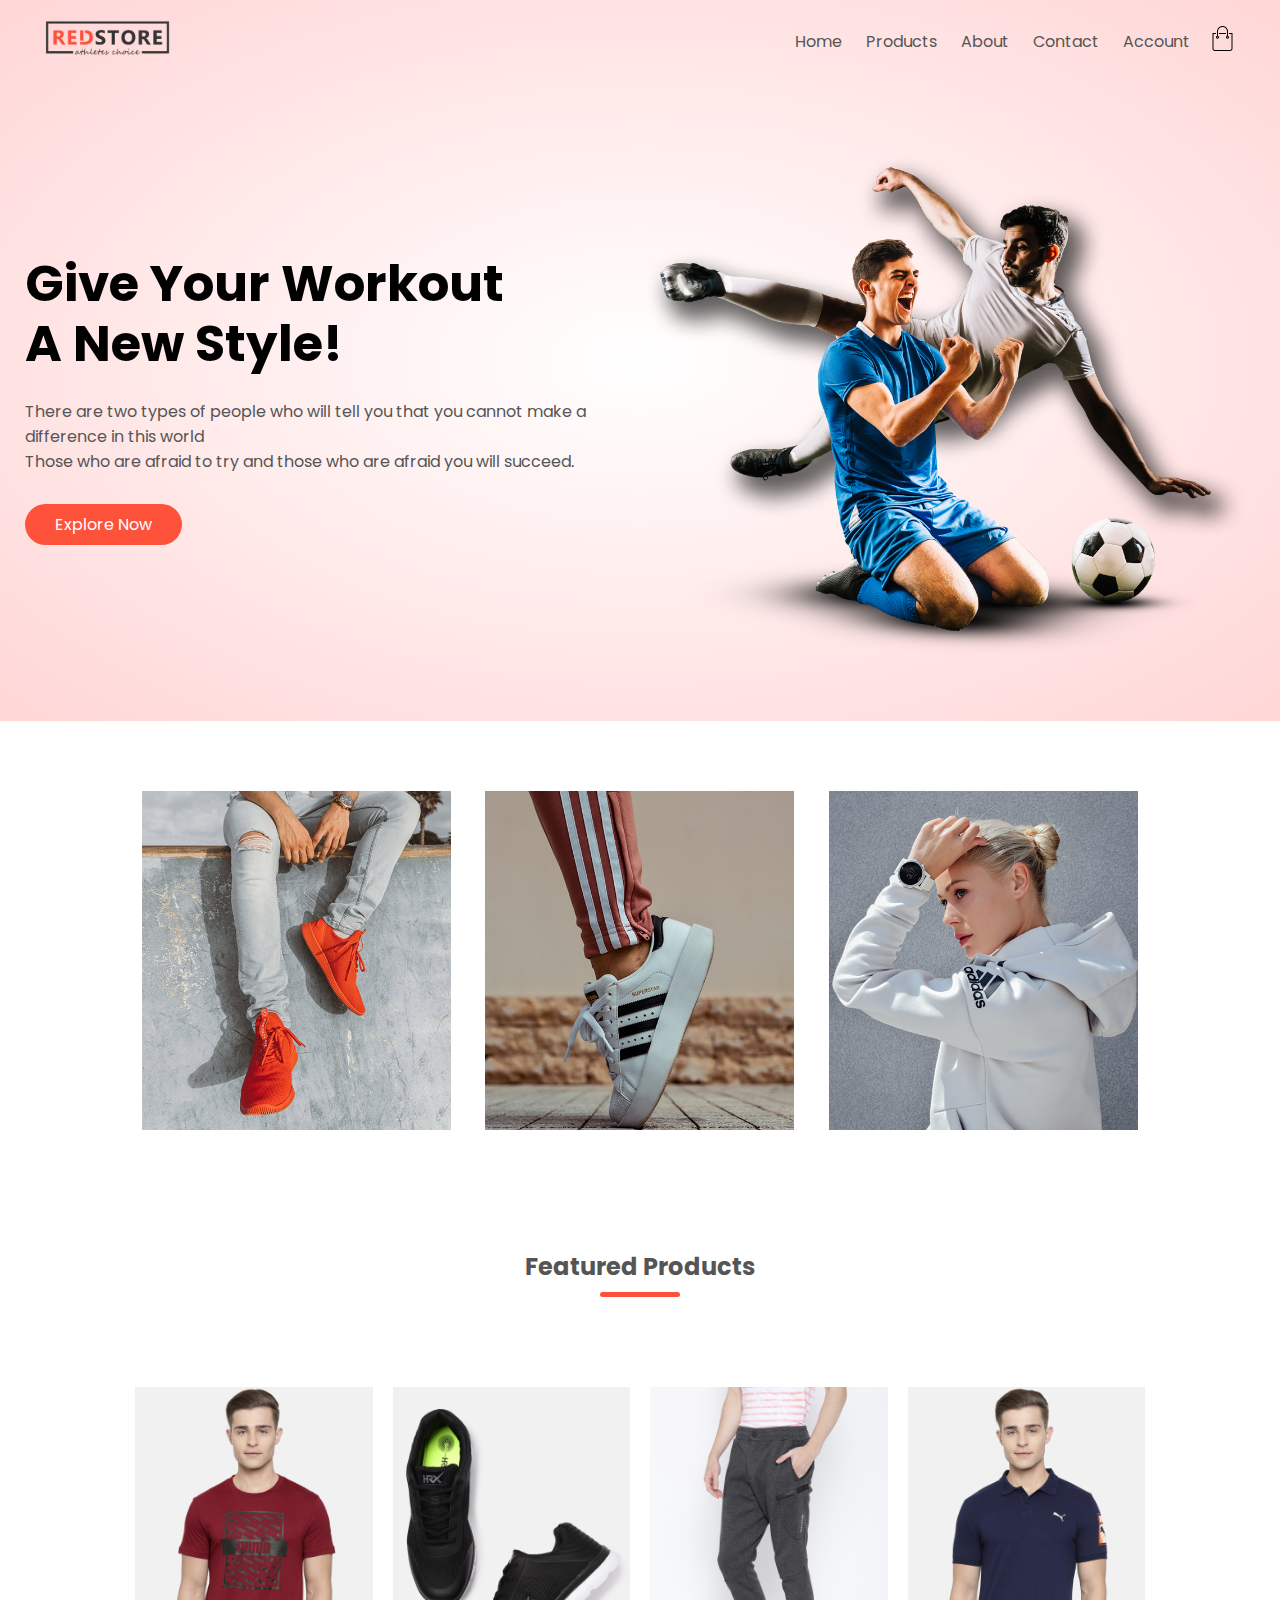
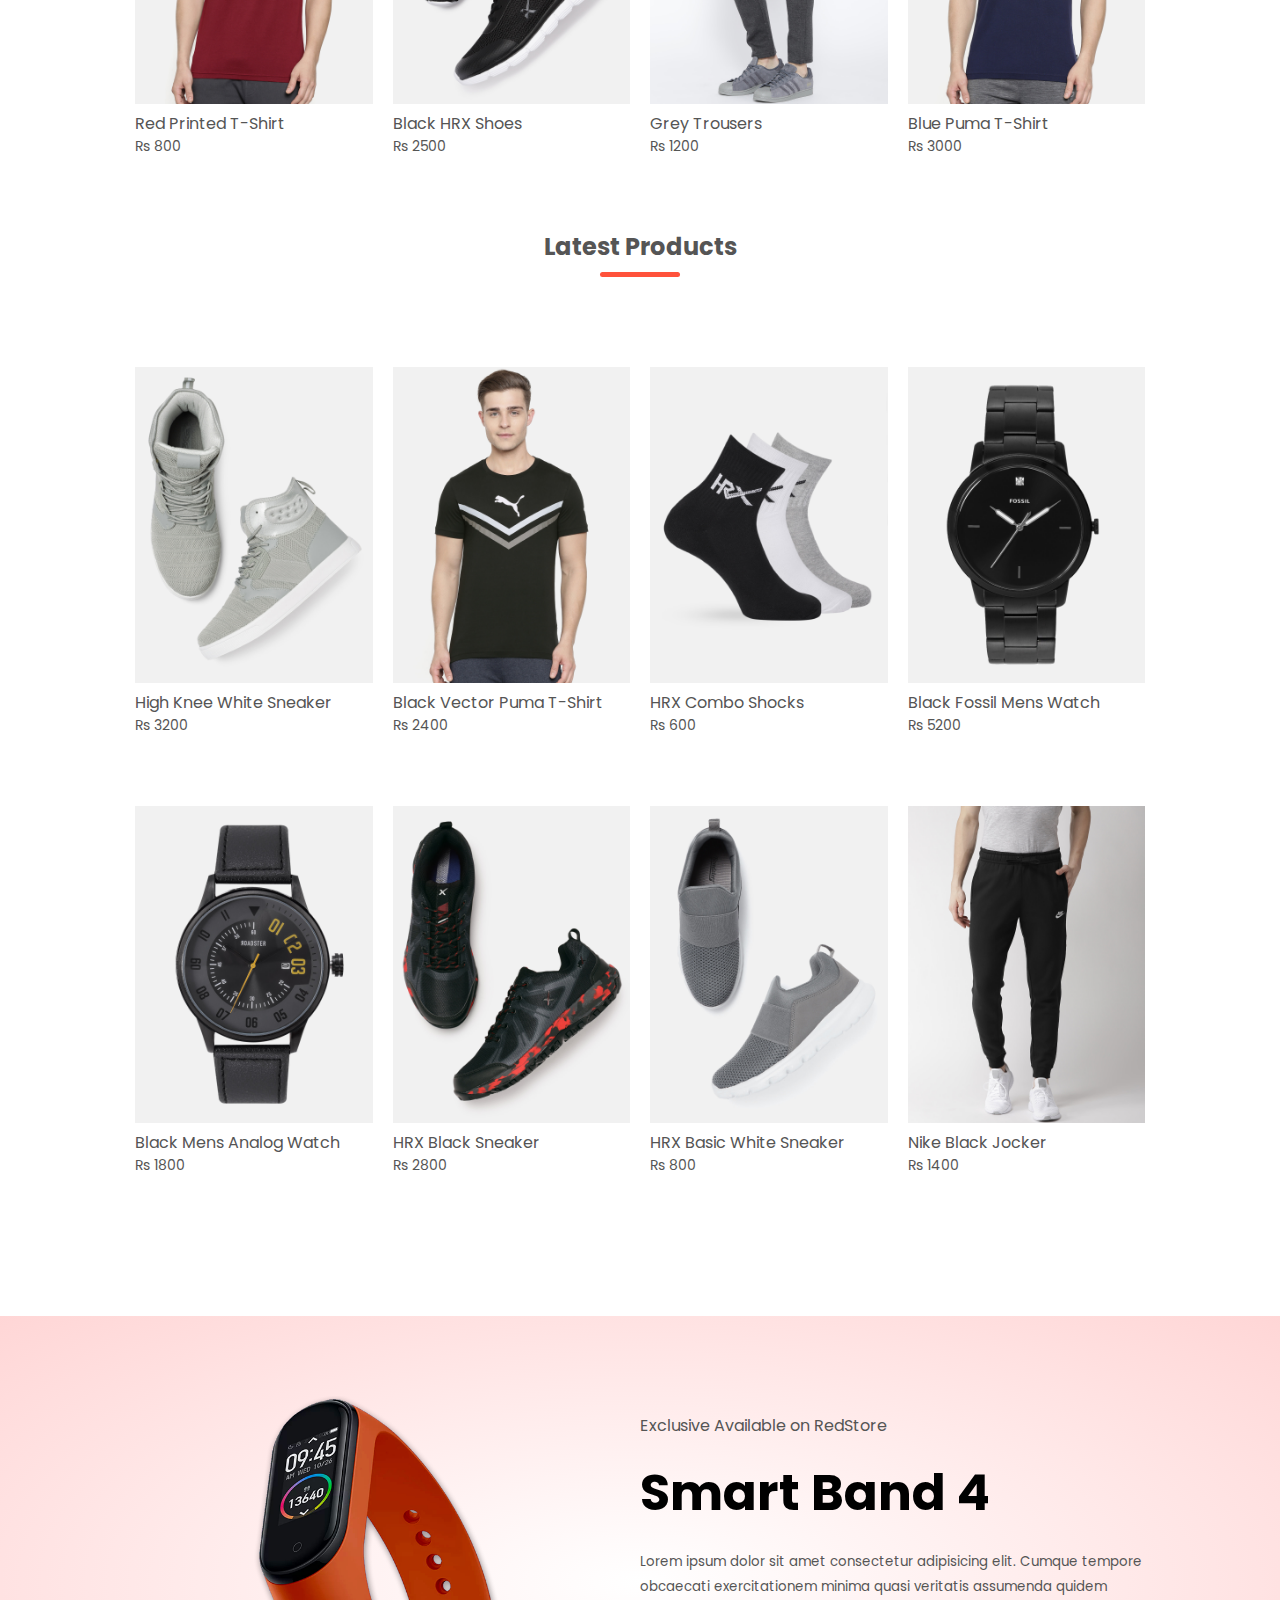
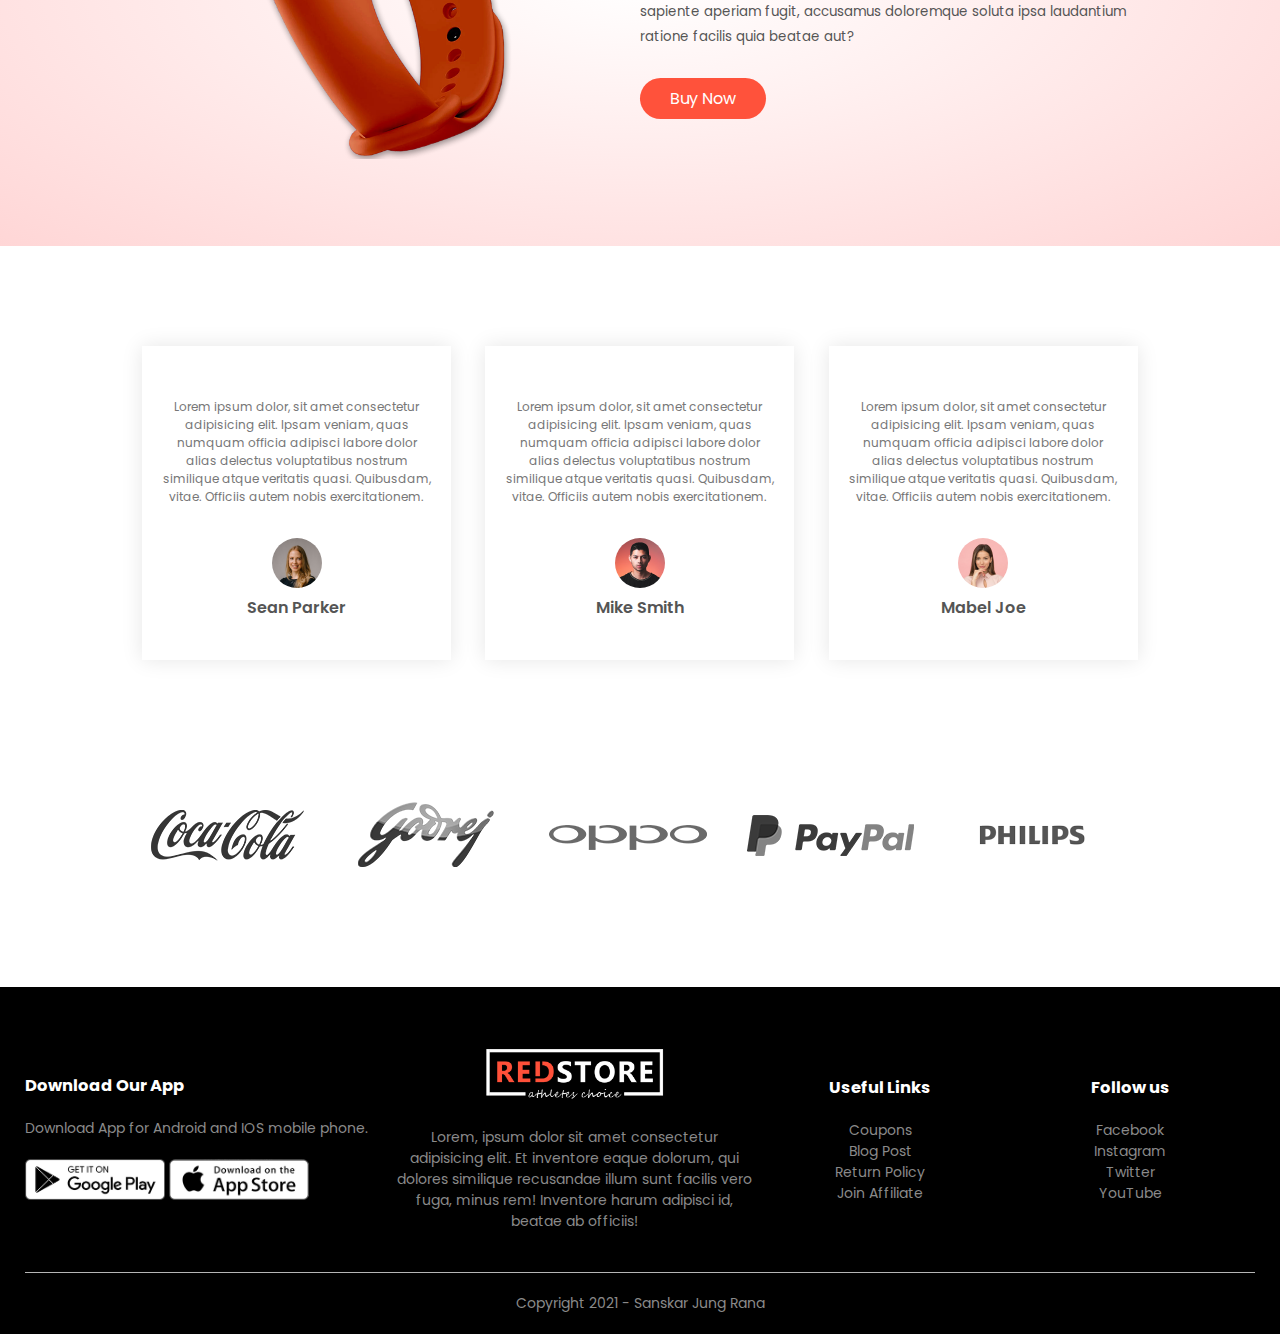
==== commit 8fa5eefc: "Combined" ====
--- a/index.html
+++ b/index.html
@@ -17,25 +17,25 @@
         <div class="container">
             <div class="navbar">
                 <div class="logo">
-                    <img src="images/logo.png" alt="logo" width="125px">
+                    <a href="index.html"><img src="images/logo.png" alt="logo" width="125px"></a>
                 </div>
                 <nav>
                     <ul id="MenuItems">
                         <li><a href="">Home</a></li>
-                        <li><a href="">Products</a></li>
+                        <li><a href="products.html">Products</a></li>
                         <li><a href="">About</a></li>
                         <li><a href="">Contact</a></li>
-                        <li><a href="">Account</a></li>
+                        <li><a href="account.html">Account</a></li>
                     </ul>
                 </nav>
-                <img src="images/cart.png" alt="cart" width="25px" height="25px">
+                <a href="cart.html"> <img src="images/cart.png" alt="cart" width="25px" height="25px"></a>
                 <img src="images/menu.png" class="menu-icon" alt="cart" width="25px" height="25px" onclick="menutoggle()">
             </div>
             <div class="row">
                 <div class="col-2">
                     <h1>Give Your Workout<br> A New Style!</h1>
                     <p>There are two types of people who will tell you that you cannot make a difference in this world<br>Those who are afraid to try and those who are afraid you will succeed.</p>
-                    <a href="" class="btn">Explore Now</a>
+                    <a href="products.html" class="btn">Explore Now</a>
                 </div>
                 <div class="col-2">
                     <img src="images/image1.png" alt="Image">
@@ -70,8 +70,9 @@
         <h2 class="title">Featured Products</h2>
         <div class="row">
             <div class="col-4">
-                <img src="images/product-1.jpg" alt="product-1">
-                <h4>Red Printed T-Shirt</h4>
+                <a href="productdetails.html"><img src="images/product-1.jpg" alt="product-1">
+                    <h4>Red Printed T-Shirt</h4>
+                </a>
                 <div class="rating">
                     <i class="fas fa-star"></i>
                     <i class="fas fa-star"></i>
@@ -83,8 +84,9 @@
                 <p>Rs 800</p>
             </div>
             <div class="col-4">
-                <img src="images/product-2.jpg" alt="product-2">
-                <h4>Black HRX Shoes</h4>
+                <a href="productdetails.html"> <img src="images/product-2.jpg" alt="product-2">
+                    <h4>Black HRX Shoes</h4>
+                </a>
                 <div class="rating">
                     <i class="fas fa-star"></i>
                     <i class="fas fa-star"></i>
@@ -96,8 +98,9 @@
                 <p>Rs 2500</p>
             </div>
             <div class="col-4">
-                <img src="images/product-3.jpg" alt="product-3">
-                <h4>Grey Trousers</h4>
+                <a href="productdetails.html"><img src="images/product-3.jpg" alt="product-3">
+                    <h4>Grey Trousers</h4>
+                </a>
                 <div class="rating">
                     <i class="fas fa-star"></i>
                     <i class="fas fa-star"></i>
@@ -109,8 +112,9 @@
                 <p>Rs 1200</p>
             </div>
             <div class="col-4">
-                <img src="images/product-4.jpg" alt="product-4">
-                <h4>Blue Puma T-Shirt</h4>
+                <a href="productdetails.html"> <img src="images/product-4.jpg" alt="product-4">
+                    <h4>Blue Puma T-Shirt</h4>
+                </a>
                 <div class="rating">
                     <i class="fas fa-star"></i>
                     <i class="fas fa-star"></i>
@@ -125,8 +129,9 @@
         <h2 class="title">Latest Products</h2>
         <div class="row">
             <div class="col-4">
-                <img src="images/product-5.jpg" alt="product-5">
-                <h4>High Knee White Sneaker</h4>
+                <a href="productdetails.html"> <img src="images/product-5.jpg" alt="product-5">
+                    <h4>High Knee White Sneaker</h4>
+                </a>
                 <div class="rating">
                     <i class="fas fa-star"></i>
                     <i class="fas fa-star"></i>
@@ -138,8 +143,9 @@
                 <p>Rs 3200</p>
             </div>
             <div class="col-4">
-                <img src="images/product-6.jpg" alt="product-6">
-                <h4>Black Vector Puma T-Shirt</h4>
+                <a href="productdetails.html"><img src="images/product-6.jpg" alt="product-6">
+                    <h4>Black Vector Puma T-Shirt</h4>
+                </a>
                 <div class="rating">
                     <i class="fas fa-star"></i>
                     <i class="fas fa-star"></i>
@@ -151,8 +157,9 @@
                 <p>Rs 2400</p>
             </div>
             <div class="col-4">
-                <img src="images/product-7.jpg" alt="product-7">
-                <h4>HRX Combo Shocks</h4>
+                <a href="productdetails.html"><img src="images/product-7.jpg" alt="product-7">
+                    <h4>HRX Combo Shocks</h4>
+                </a>
                 <div class="rating">
                     <i class="fas fa-star"></i>
                     <i class="fas fa-star"></i>
@@ -164,8 +171,9 @@
                 <p>Rs 600</p>
             </div>
             <div class="col-4">
-                <img src="images/product-8.jpg" alt="product-8">
-                <h4>Black Fossil Mens Watch</h4>
+                <a href="productdetails.html"><img src="images/product-8.jpg" alt="product-8">
+                    <h4>Black Fossil Mens Watch</h4>
+                </a>
                 <div class="rating">
                     <i class="fas fa-star"></i>
                     <i class="fas fa-star"></i>
@@ -179,8 +187,9 @@
         </div>
         <div class="row">
             <div class="col-4">
-                <img src="images/product-9.jpg" alt="product-9">
-                <h4>Black Mens Analog Watch</h4>
+                <a href="productdetails.html"> <img src="images/product-9.jpg" alt="product-9">
+                    <h4>Black Mens Analog Watch</h4>
+                </a>
                 <div class="rating">
                     <i class="fas fa-star"></i>
                     <i class="fas fa-star"></i>
@@ -192,8 +201,9 @@
                 <p>Rs 1800</p>
             </div>
             <div class="col-4">
-                <img src="images/product-10.jpg" alt="product-10">
-                <h4>HRX Black Sneaker</h4>
+                <a href="productdetails.html"> <img src="images/product-10.jpg" alt="product-10">
+                    <h4>HRX Black Sneaker</h4>
+                </a>
                 <div class="rating">
                     <i class="fas fa-star"></i>
                     <i class="fas fa-star"></i>
@@ -205,8 +215,9 @@
                 <p>Rs 2800</p>
             </div>
             <div class="col-4">
-                <img src="images/product-11.jpg" alt="product-11">
-                <h4>HRX Basic White Sneaker</h4>
+                <a href="productdetails.html"><img src="images/product-11.jpg" alt="product-11">
+                    <h4>HRX Basic White Sneaker</h4>
+                </a>
                 <div class="rating">
                     <i class="fas fa-star"></i>
                     <i class="fas fa-star"></i>
@@ -218,8 +229,9 @@
                 <p>Rs 800</p>
             </div>
             <div class="col-4">
-                <img src="images/product-12.jpg" alt="product-12">
-                <h4>Nike Black Jocker</h4>
+                <a href="productdetails.html"> <img src="images/product-12.jpg" alt="product-12">
+                    <h4>Nike Black Jocker</h4>
+                </a>
                 <div class="rating">
                     <i class="fas fa-star"></i>
                     <i class="fas fa-star"></i>
@@ -246,7 +258,7 @@
                     <h1>Smart Band 4</h1>
                     <small>Lorem ipsum dolor sit amet consectetur adipisicing elit. Cumque tempore obcaecati exercitationem minima quasi veritatis assumenda quidem sapiente aperiam fugit, accusamus doloremque soluta ipsa laudantium ratione facilis quia beatae aut?</small>
                     <br>
-                    <a href="" class="btn">Buy Now</a>
+                    <a href="productdetails.html" class="btn">Buy Now</a>
                 </div>
             </div>
         </div>
@@ -350,7 +362,8 @@
                     </div>
                 </div>
                 <div class="footer-col-2">
-                    <img src="images/logo-white.png" alt="logo-white">
+                    <a href="index.html">
+                        <img src="images/logo-white.png" alt="logo-white"></a>
                     <p>Lorem, ipsum dolor sit amet consectetur adipisicing elit. Et inventore eaque dolorum, qui dolores similique recusandae illum sunt facilis vero fuga, minus rem! Inventore harum adipisci id, beatae ab officiis!</p>
                 </div>
                 <div class="footer-col-3">
--- a/style.css
+++ b/style.css
@@ -502,6 +502,88 @@
 }
 
 
+/* -------account page----------- */
+
+.account-page {
+    padding: 50px 0;
+    background: radial-gradient(#fff, #ffd6d6);
+}
+
+.form-container {
+    background: white;
+    width: 300px;
+    height: 400px;
+    position: relative;
+    text-align: center;
+    padding: 20px 0;
+    margin: auto;
+    box-shadow: 0 0 20px 0px rgba(0, 0, 0, 0.1);
+    overflow: hidden;
+}
+
+.form-container span {
+    font-weight: bold;
+    padding: 0 10px;
+    color: #555;
+    cursor: pointer;
+    width: 100px;
+    display: inline-block;
+}
+
+.form-btn {
+    display: inline-block;
+}
+
+.form-container form {
+    max-width: 300px;
+    padding: 0 20px;
+    position: absolute;
+    top: 130px;
+    transition: transform 1s;
+}
+
+form input {
+    width: 100%;
+    height: 30px;
+    margin: 10px 0;
+    padding: 0 10px;
+    border: 1px solid #ccc;
+}
+
+form .btn {
+    width: 100%;
+    border: none;
+    cursor: pointer;
+    margin: 10px 0;
+}
+
+form .btn:focus {
+    outline: none;
+}
+
+#loginForm {
+    left: -300px;
+}
+
+#regForm {
+    left: 0px;
+}
+
+form a {
+    font-size: 12px;
+}
+
+#Indicator {
+    width: 100px;
+    border: none;
+    background: #ff523b;
+    height: 3px;
+    margin-top: 8px;
+    transition: translateX(100px);
+    transform: translateX 1s;
+}
+
+
 /* media query for less than 600 screen size  */
 
 @media only screen and (max-width: 600px) {
